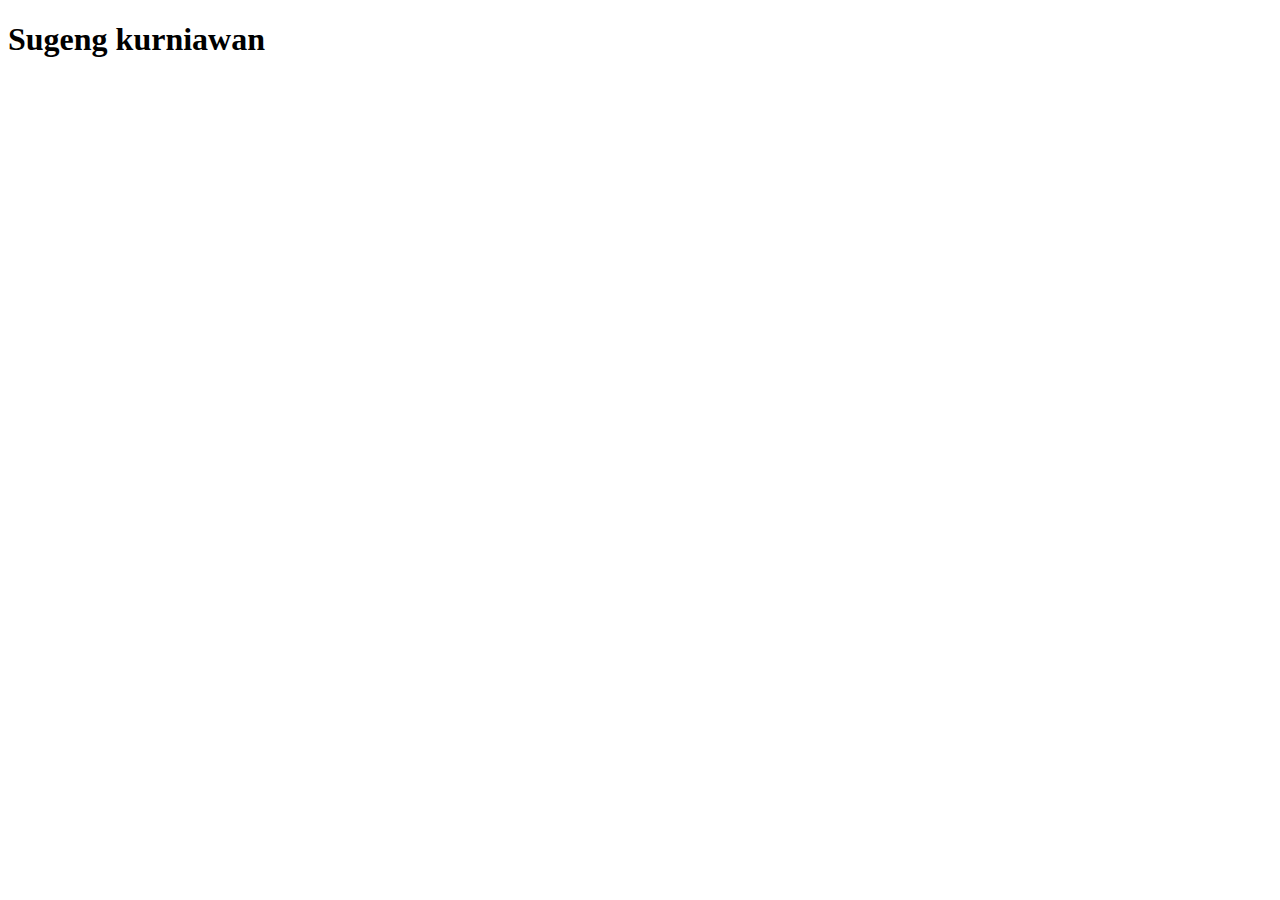
==== index.html @ 638e654e "1" ====
<!doctype html>
<html lang="en">
  <head>
    <!-- Required meta tags -->
    <meta charset="utf-8">
    <meta name="viewport" content="width=device-width, initial-scale=1">

    <!-- Bootstrap CSS -->
    <link href="https://cdn.jsdelivr.net/npm/bootstrap@5.0.2/dist/css/bootstrap.min.css" rel="stylesheet" integrity="sha384-EVSTQN3/azprG1Anm3QDgpJLIm9Nao0Yz1ztcQTwFspd3yD65VohhpuuCOmLASjC" crossorigin="anonymous">

    <title>Hello, world!</title>
  </head>
  <body>
    <h1>Sugeng kurniawan</h1>

    <!-- Optional JavaScript; choose one of the two! -->

    <!-- Option 1: Bootstrap Bundle with Popper -->
    <script src="https://cdn.jsdelivr.net/npm/bootstrap@5.0.2/dist/js/bootstrap.bundle.min.js" integrity="sha384-MrcW6ZMFYlzcLA8Nl+NtUVF0sA7MsXsP1UyJoMp4YLEuNSfAP+JcXn/tWtIaxVXM" crossorigin="anonymous"></script>

    <!-- Option 2: Separate Popper and Bootstrap JS -->
    <!--
    <script src="https://cdn.jsdelivr.net/npm/@popperjs/core@2.9.2/dist/umd/popper.min.js" integrity="sha384-IQsoLXl5PILFhosVNubq5LC7Qb9DXgDA9i+tQ8Zj3iwWAwPtgFTxbJ8NT4GN1R8p" crossorigin="anonymous"></script>
    <script src="https://cdn.jsdelivr.net/npm/bootstrap@5.0.2/dist/js/bootstrap.min.js" integrity="sha384-cVKIPhGWiC2Al4u+LWgxfKTRIcfu0JTxR+EQDz/bgldoEyl4H0zUF0QKbrJ0EcQF" crossorigin="anonymous"></script>
    -->
  </body>
</html>
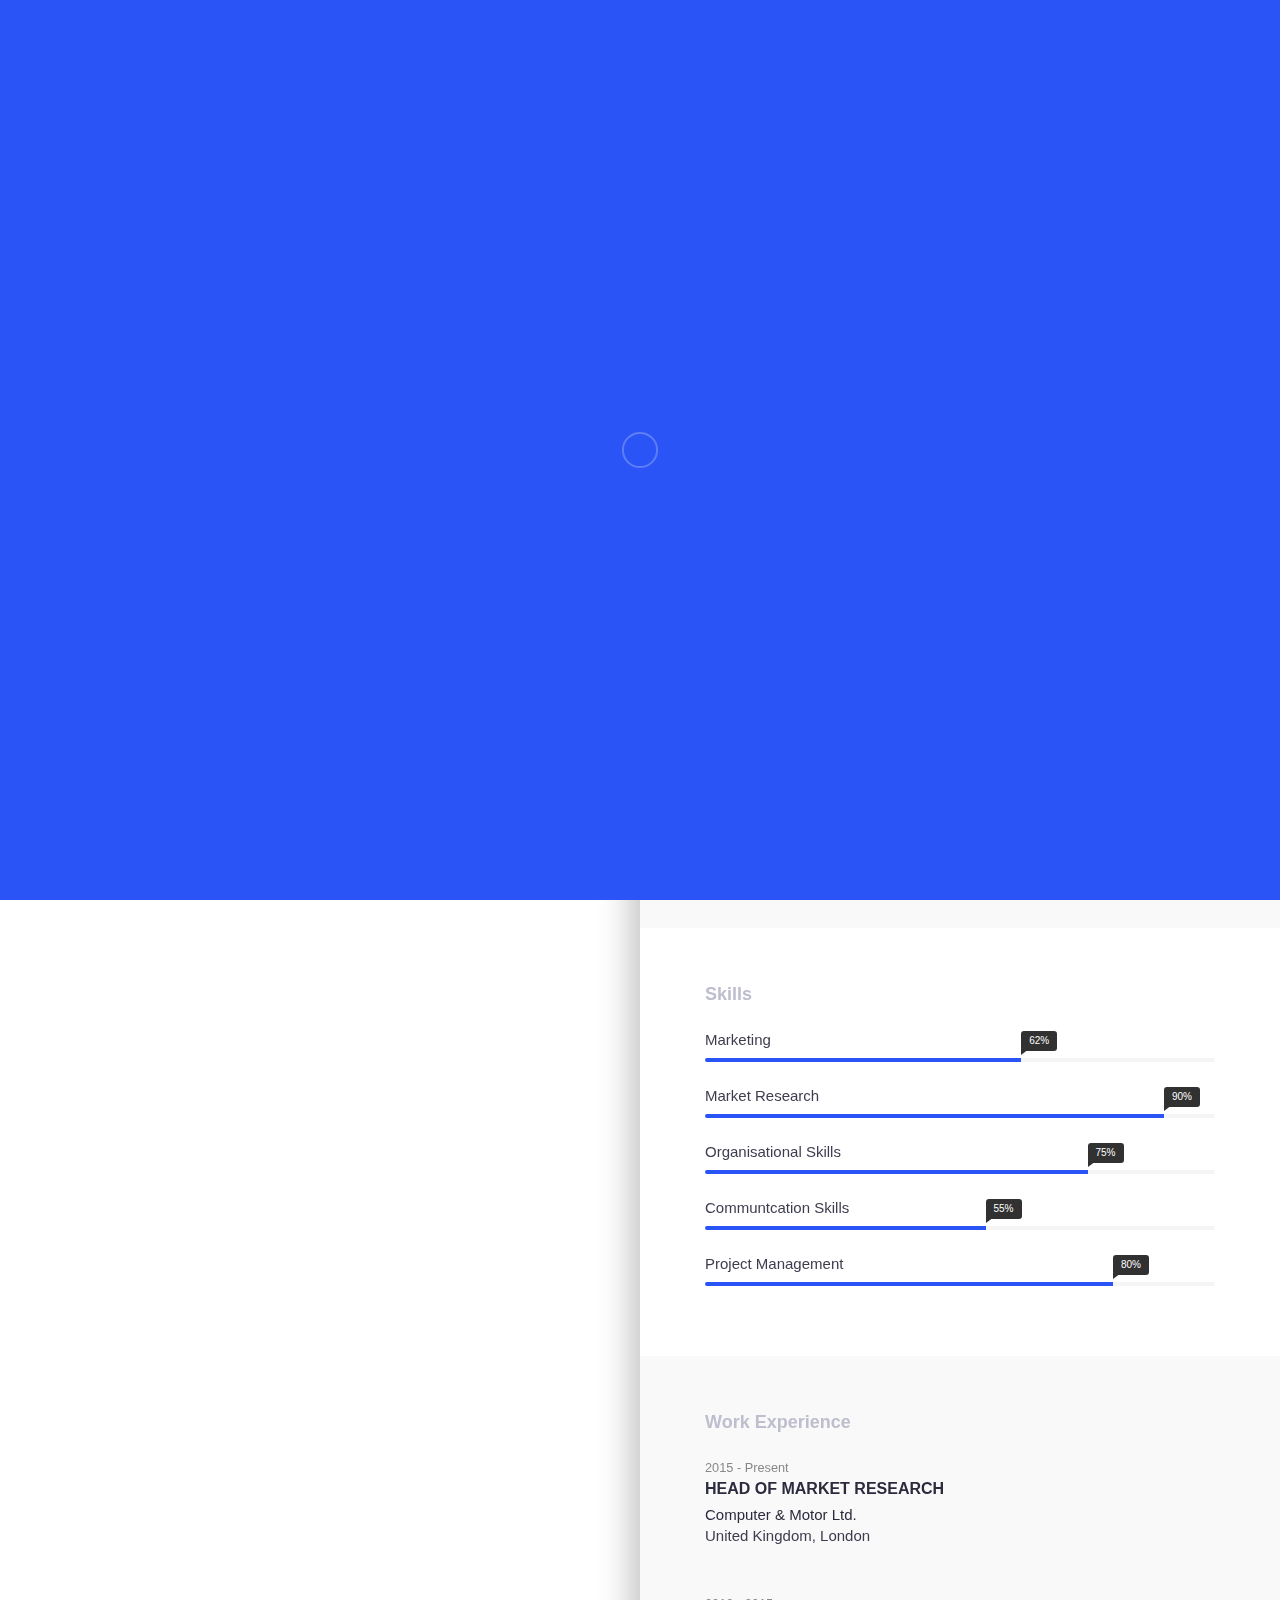
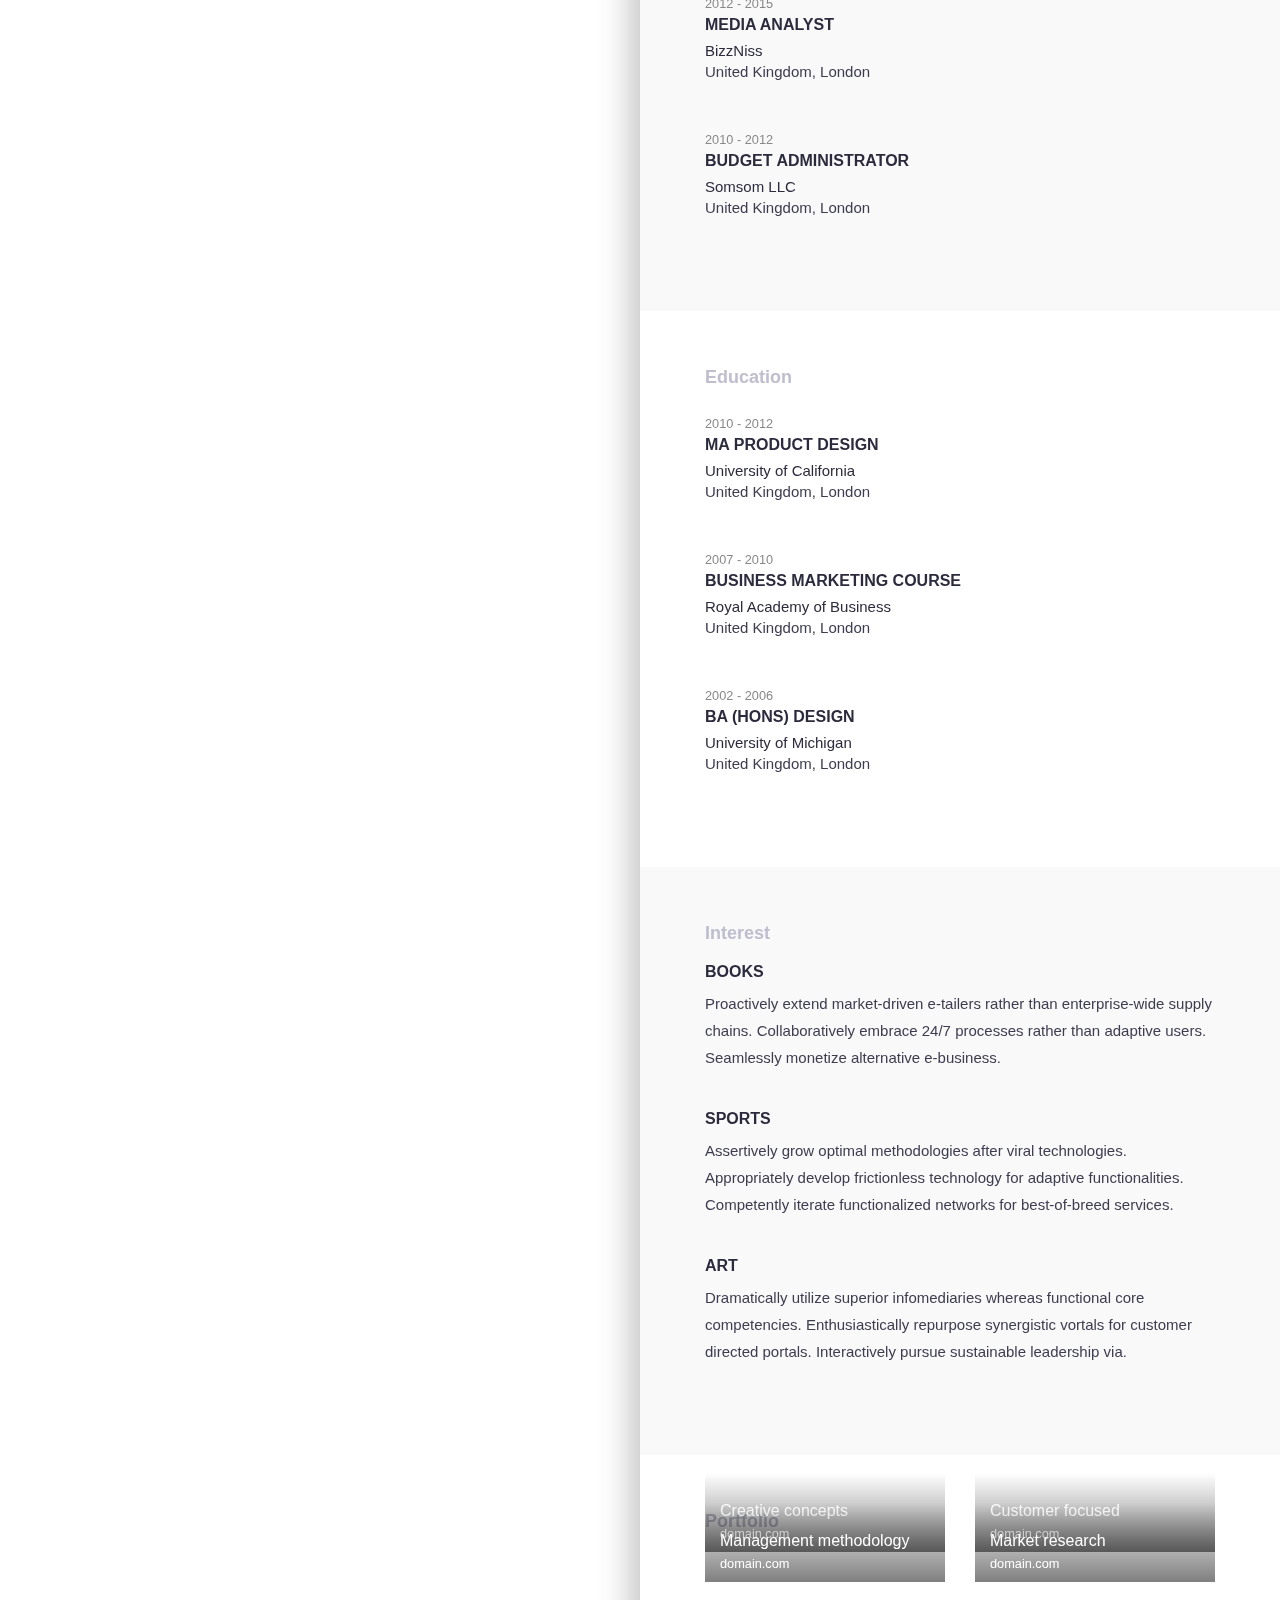
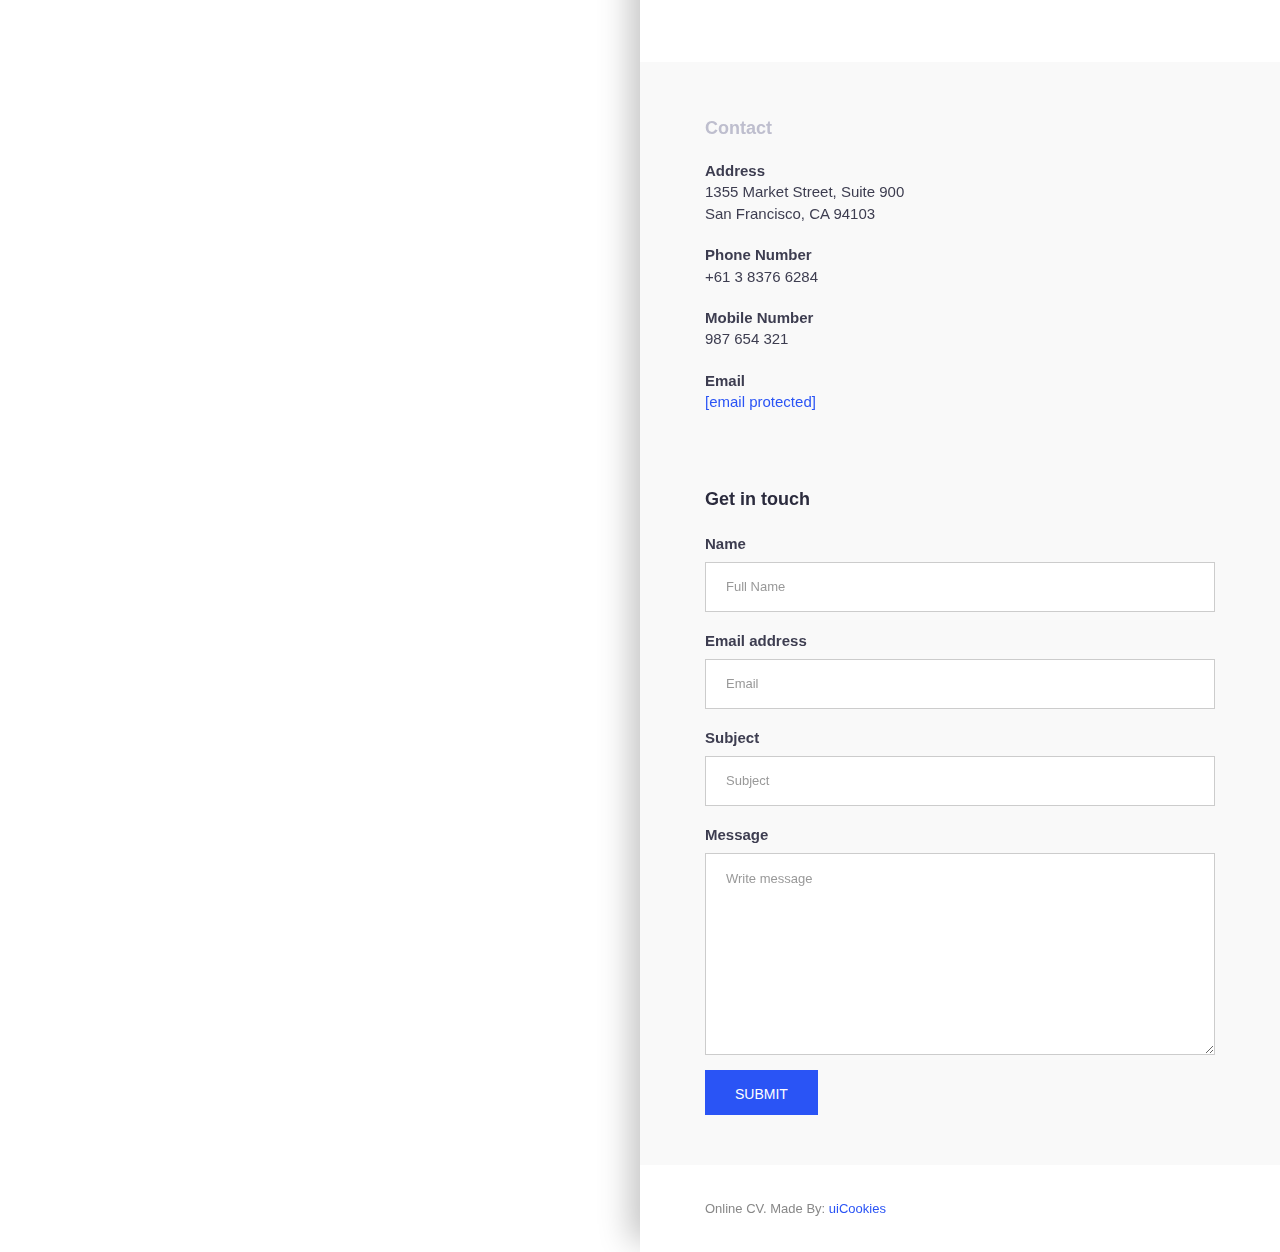
==== commit a083f800: "update template" ====
--- a/index.html
+++ b/index.html
@@ -1,27 +1,508 @@
-<!doctype html>
-<html lang="en">
-  <head>
-    <!-- Required meta tags -->
-    <meta charset="utf-8">
-    <meta name="viewport" content="width=device-width, initial-scale=1">
-
-    <!-- Bootstrap CSS -->
-    <link href="https://cdn.jsdelivr.net/npm/bootstrap@5.0.2/dist/css/bootstrap.min.css" rel="stylesheet" integrity="sha384-EVSTQN3/azprG1Anm3QDgpJLIm9Nao0Yz1ztcQTwFspd3yD65VohhpuuCOmLASjC" crossorigin="anonymous">
-
-    <title>Hello, world!</title>
-  </head>
-  <body>
-    <h1>Sugeng kurniawan</h1>
-
-    <!-- Optional JavaScript; choose one of the two! -->
-
-    <!-- Option 1: Bootstrap Bundle with Popper -->
-    <script src="https://cdn.jsdelivr.net/npm/bootstrap@5.0.2/dist/js/bootstrap.bundle.min.js" integrity="sha384-MrcW6ZMFYlzcLA8Nl+NtUVF0sA7MsXsP1UyJoMp4YLEuNSfAP+JcXn/tWtIaxVXM" crossorigin="anonymous"></script>
-
-    <!-- Option 2: Separate Popper and Bootstrap JS -->
-    <!--
-    <script src="https://cdn.jsdelivr.net/npm/@popperjs/core@2.9.2/dist/umd/popper.min.js" integrity="sha384-IQsoLXl5PILFhosVNubq5LC7Qb9DXgDA9i+tQ8Zj3iwWAwPtgFTxbJ8NT4GN1R8p" crossorigin="anonymous"></script>
-    <script src="https://cdn.jsdelivr.net/npm/bootstrap@5.0.2/dist/js/bootstrap.min.js" integrity="sha384-cVKIPhGWiC2Al4u+LWgxfKTRIcfu0JTxR+EQDz/bgldoEyl4H0zUF0QKbrJ0EcQF" crossorigin="anonymous"></script>
-    -->
-  </body>
+<!DOCTYPE html>
+<html>
+
+<!-- Mirrored from uicookies.com/demo/theme/onlinecv/ by HTTrack Website Copier/3.x [XR&CO'2014], Fri, 05 Aug 2022 07:48:06 GMT -->
+<!-- Added by HTTrack --><meta http-equiv="content-type" content="text/html;charset=UTF-8" /><!-- /Added by HTTrack -->
+<head>
+<meta charset="utf-8">
+<meta http-equiv="X-UA-Compatible" content="IE=edge">
+<meta name="viewport" content="width=device-width, initial-scale=1">
+
+<title>Online CV - Professional HTML CSS Resume Website Template</title>
+
+<link href="favicon.png" rel=icon>
+
+<style id="" media="all">@font-face {
+  font-family: 'Hind';
+  font-style: normal;
+  font-weight: 300;
+  font-display: swap;
+  src: url(https://uicookies.com/fonts.gstatic.com/s/hind/v16/5aU19_a8oxmIfMJaERySiA.ttf) format('truetype');
+}
+@font-face {
+  font-family: 'Hind';
+  font-style: normal;
+  font-weight: 400;
+  font-display: swap;
+  src: url(https://uicookies.com/fonts.gstatic.com/s/hind/v16/5aU69_a8oxmIdGl4AQ.ttf) format('truetype');
+}
+@font-face {
+  font-family: 'Hind';
+  font-style: normal;
+  font-weight: 500;
+  font-display: swap;
+  src: url(https://uicookies.com/fonts.gstatic.com/s/hind/v16/5aU19_a8oxmIfJpbERySiA.ttf) format('truetype');
+}
+@font-face {
+  font-family: 'Hind';
+  font-style: normal;
+  font-weight: 600;
+  font-display: swap;
+  src: url(https://uicookies.com/fonts.gstatic.com/s/hind/v16/5aU19_a8oxmIfLZcERySiA.ttf) format('truetype');
+}
+@font-face {
+  font-family: 'Hind';
+  font-style: normal;
+  font-weight: 700;
+  font-display: swap;
+  src: url(https://uicookies.com/fonts.gstatic.com/s/hind/v16/5aU19_a8oxmIfNJdERySiA.ttf) format('truetype');
+}
+</style>
+
+<link href="css/font-awesome.min.css" rel="stylesheet">
+
+<link href="css/bootstrap.min.css" rel="stylesheet">
+
+<link href="css/style.css" rel="stylesheet">
+
+
+<!--[if lt IE 9]>
+    <script src="https://oss.maxcdn.com/html5shiv/3.7.2/html5shiv.min.js"></script>
+    <script src="https://oss.maxcdn.com/respond/1.4.2/respond.min.js"></script>
+    <![endif]-->
+<meta name="robots" content="noindex, nofollow">
+<script nonce="e497c7bb-1c0c-4a11-91c6-a1e1ee190eb5">(function(w,d){!function(a,e,t,r){a.zarazData=a.zarazData||{};a.zarazData.executed=[];a.zaraz={deferred:[]};a.zaraz.q=[];a.zaraz._f=function(e){return function(){var t=Array.prototype.slice.call(arguments);a.zaraz.q.push({m:e,a:t})}};for(const e of["track","set","ecommerce","debug"])a.zaraz[e]=a.zaraz._f(e);a.zaraz.init=()=>{var t=e.getElementsByTagName(r)[0],z=e.createElement(r),n=e.getElementsByTagName("title")[0];n&&(a.zarazData.t=e.getElementsByTagName("title")[0].text);a.zarazData.x=Math.random();a.zarazData.w=a.screen.width;a.zarazData.h=a.screen.height;a.zarazData.j=a.innerHeight;a.zarazData.e=a.innerWidth;a.zarazData.l=a.location.href;a.zarazData.r=e.referrer;a.zarazData.k=a.screen.colorDepth;a.zarazData.n=e.characterSet;a.zarazData.o=(new Date).getTimezoneOffset();a.zarazData.q=[];for(;a.zaraz.q.length;){const e=a.zaraz.q.shift();a.zarazData.q.push(e)}z.defer=!0;for(const e of[localStorage,sessionStorage])Object.keys(e||{}).filter((a=>a.startsWith("_zaraz_"))).forEach((t=>{try{a.zarazData["z_"+t.slice(7)]=JSON.parse(e.getItem(t))}catch{a.zarazData["z_"+t.slice(7)]=e.getItem(t)}}));z.referrerPolicy="origin";z.src="https://uicookies.com/cdn-cgi/zaraz/s.js?z="+btoa(encodeURIComponent(JSON.stringify(a.zarazData)));t.parentNode.insertBefore(z,t)};["complete","interactive"].includes(e.readyState)?zaraz.init():a.addEventListener("DOMContentLoaded",zaraz.init)}(w,d,0,"script");})(window,document);</script></head>
+<body id="page-top" data-spy="scroll" data-target=".navbar">
+<div id="main-wrapper">
+
+<div id="preloader">
+<div id="status">
+<div class="status-mes"></div>
+</div>
+</div>
+<div class="columns-block">
+<div class="left-col-block blocks">
+<header class="header">
+<div class="content text-center">
+<h1>Hi, I'm Sugeng Kurniawan</h1>
+<p class="lead">Software Engineer</p>
+<ul class="social-icon">
+<li><a href="#"><i class="fa fa-facebook" aria-hidden="true"></i></a></li>
+<li><a href="#"><i class="fa fa-twitter" aria-hidden="true"></i></a></li>
+<li><a href="#"><i class="fa fa-linkedin" aria-hidden="true"></i></a></li>
+<li><a href="#"><i class="fa fa-slack" aria-hidden="true"></i></a></li>
+<li><a href="#"><i class="fa fa-dribbble" aria-hidden="true"></i></a></li>
+</ul>
+</div>
+<div class="profile-img"></div>
+</header>
+
+</div>
+<div class="right-col-block blocks">
+<section class="intro section-wrapper">
+<div class="container-fluid">
+<div class="row">
+<div class="col-md-12">
+<div class="section-title">
+<h2>What I am all about.</h2>
+</div>
+</div>
+<div class="col-md-12">
+<p>
+Credibly embrace visionary internal or "organic" sources and business benefits. Collaboratively
+integrate efficient portals rather than customized customer service. Assertively deliver
+frictionless services via leveraged interfaces. Conveniently evisculate accurate sources and
+process-centric expertise. Energistically fabricate customized imperatives through cooperative
+catalysts for change.
+</p>
+<p>
+Dramatically predominate mission-critical materials and cooperative systems. Holisticly synergize
+optimal results through team building "outside the box" thinking. Seamlessly facilitate frictionless
+relationships via robust imperatives. Monotonectally brand wireless products and excellent action
+items. Monotonectally disintermediate granular alignments via sustainable infomediaries.
+</p>
+</div>
+</div>
+</div>
+</section>
+<section class="expertise-wrapper section-wrapper gray-bg">
+<div class="container-fluid">
+<div class="row">
+<div class="col-md-12">
+<div class="section-title">
+<h2>Expertise</h2>
+</div>
+</div>
+</div>
+
+<div class="row">
+<div class="col-md-6">
+<div class="expertise-item">
+<h3>Professionally drive</h3>
+<p>
+Synergistically strategize customer directed resources rather than principle.
+</p>
+</div>
+</div>
+<div class="col-md-6">
+<div class="expertise-item">
+<h3>Seamlessly leverage </h3>
+<p>
+Quickly repurpose reliable customer service with orthogonal ideas. Competently.
+</p>
+</div>
+</div>
+</div>
+
+<div class="row">
+<div class="col-md-6">
+<div class="expertise-item">
+<h3>Interactively incubate</h3>
+<p>
+Interactively myocardinate high standards in initiatives rather than next-generation.
+</p>
+</div>
+</div>
+<div class="col-md-6">
+<div class="expertise-item">
+<h3>Globally streamline</h3>
+<p>
+Dynamically initiate client-based convergence vis-a-vis performance based. </p>
+</div>
+</div>
+</div>
+
+</div>
+
+</section>
+
+<section class="section-wrapper skills-wrapper">
+<div class="container-fluid">
+<div class="row">
+<div class="col-md-12">
+<div class="section-title">
+<h2>Skills</h2>
+</div>
+</div>
+</div>
+
+<div class="row">
+<div class="col-md-12">
+<div class="progress-wrapper">
+<div class="progress-item">
+<span class="progress-title">Marketing</span>
+<div class="progress">
+<div class="progress-bar" role="progressbar" aria-valuenow="62" aria-valuemin="0" aria-valuemax="100" style="width: 62%"><span class="progress-percent"> 62%</span>
+</div>
+</div>
+
+</div>
+
+<div class="progress-item">
+<span class="progress-title">Market Research</span>
+<div class="progress">
+<div class="progress-bar" role="progressbar" aria-valuenow="90" aria-valuemin="0" aria-valuemax="100" style="width: 90%"><span class="progress-percent"> 90%</span>
+</div>
+</div>
+
+</div>
+
+<div class="progress-item">
+<span class="progress-title">Organisational Skills</span>
+<div class="progress">
+<div class="progress-bar" role="progressbar" aria-valuenow="75" aria-valuemin="0" aria-valuemax="100" style="width: 75%;"><span class="progress-percent"> 75%</span>
+</div>
+</div>
+
+</div>
+
+<div class="progress-item">
+<span class="progress-title">Communtcation Skills</span>
+<div class="progress">
+<div class="progress-bar" role="progressbar" aria-valuenow="55" aria-valuemin="0" aria-valuemax="100" style="width: 55%;"><span class="progress-percent"> 55%</span>
+</div>
+</div>
+ 
+</div>
+
+<div class="progress-item">
+<span class="progress-title">Project Management</span>
+<div class="progress">
+<div class="progress-bar" role="progressbar" aria-valuenow="55" aria-valuemin="0" aria-valuemax="100" style="width: 80%;"><span class="progress-percent"> 80%</span>
+</div>
+</div>
+
+</div>
+
+</div>
+
+</div>
+</div>
+
+</div>
+
+</section>
+
+<section class="section-wrapper section-experience gray-bg">
+<div class="container-fluid">
+<div class="row">
+<div class="col-md-12">
+<div class="section-title"><h2>Work Experience</h2></div>
+</div>
+</div>
+
+<div class="row">
+<div class="col-md-12">
+<div class="content-item">
+<small>2015 - Present</small>
+<h3>Head of market research</h3>
+<h4>Computer & Motor Ltd.</h4>
+<p>United Kingdom, London</p>
+</div>
+
+<div class="content-item">
+<small>2012 - 2015</small>
+<h3>Media Analyst</h3>
+<h4>BizzNiss</h4>
+<p>United Kingdom, London</p>
+</div>
+
+<div class="content-item">
+<small>2010 - 2012</small>
+<h3>Budget Administrator</h3>
+<h4>Somsom LLC</h4>
+<p>United Kingdom, London</p>
+</div>
+
+</div>
+</div>
+
+</div>
+
+</section>
+
+<section class="section-wrapper section-education">
+<div class="container-fluid">
+<div class="row">
+<div class="col-md-12">
+<div class="section-title"><h2>Education</h2></div>
+</div>
+</div>
+
+<div class="row">
+<div class="col-md-12">
+<div class="content-item">
+<small>2010 - 2012</small>
+<h3>MA Product Design</h3>
+<h4>University of California</h4>
+<p>United Kingdom, London</p>
+</div>
+
+<div class="content-item">
+<small>2007 - 2010</small>
+<h3>Business marketing course</h3>
+<h4>Royal Academy of Business</h4>
+<p>United Kingdom, London</p>
+</div>
+
+<div class="content-item">
+<small>2002 - 2006</small>
+<h3>BA (Hons) Design</h3>
+<h4>University of Michigan</h4>
+<p>United Kingdom, London</p>
+</div>
+
+</div>
+</div>
+
+</div>
+
+</section>
+
+<section class="section-wrapper section-interest gray-bg">
+<div class="container-fluid">
+<div class="row">
+<div class="col-md-12">
+<div class="section-title">
+<h2>Interest</h2>
+</div>
+</div>
+</div>
+
+<div class="row">
+<div class="col-md-12">
+<div class="content-item">
+<h3>Books</h3>
+<p>Proactively extend market-driven e-tailers rather than enterprise-wide supply chains.
+Collaboratively embrace 24/7 processes rather than adaptive users. Seamlessly monetize
+alternative e-business.</p>
+</div>
+<div class="content-item">
+<h3>Sports</h3>
+<p>Assertively grow optimal methodologies after viral technologies. Appropriately develop
+frictionless technology for adaptive functionalities. Competently iterate functionalized
+networks for best-of-breed services.</p>
+</div>
+<div class="content-item">
+<h3>Art</h3>
+<p>Dramatically utilize superior infomediaries whereas functional core competencies.
+Enthusiastically repurpose synergistic vortals for customer directed portals. Interactively
+pursue sustainable leadership via.</p>
+</div>
+</div>
+</div>
+
+</div>
+</section>
+
+<section class="section-wrapper portfolio-section">
+<div class="container-fluid">
+<div class="row">
+<div class="col-md-12">
+<div class="section-title">
+<h2>Portfolio</h2>
+</div>
+</div>
+</div>
+<div class="row">
+<div class="col-md-6">
+<a class="portfolio-item" href="#">
+<div class="portfolio-thumb">
+<img src="https://uicookies.com/demo/theme/onlinecv/img/portfolio-1.jpg" alt="">
+</div>
+<div class="portfolio-info">
+<h3>Creative concepts</h3>
+<small>domain.com</small>
+</div>
+
+</a>
+
+</div>
+<div class="col-md-6">
+<a class="portfolio-item" href="#">
+<div class="portfolio-thumb">
+<img src="https://uicookies.com/demo/theme/onlinecv/img/portfolio-2.jpg" alt="">
+</div>
+<div class="portfolio-info">
+<h3>Customer focused</h3>
+<small>domain.com</small>
+</div>
+
+</a>
+
+</div>
+<div class="col-md-6">
+<a class="portfolio-item" href="#">
+<div class="portfolio-thumb">
+<img src="https://uicookies.com/demo/theme/onlinecv/img/portfolio-3.jpg" alt="">
+</div>
+<div class="portfolio-info">
+<h3>Management methodology</h3>
+<small>domain.com</small>
+</div>
+
+</a>
+
+</div>
+<div class="col-md-6">
+<a class="portfolio-item" href="#">
+<div class="portfolio-thumb">
+<img src="https://uicookies.com/demo/theme/onlinecv/img/portfolio-4.jpg" alt="">
+</div>
+<div class="portfolio-info">
+<h3>Market research</h3>
+<small>domain.com</small>
+</div>
+
+</a>
+
+</div>
+</div>
+
+</div>
+</section>
+
+<section class="section-contact section-wrapper gray-bg">
+<div class="container-fluid">
+<div class="row">
+<div class="col-md-12">
+<div class="section-title">
+<h2>Contact</h2>
+</div>
+</div>
+</div>
+
+<div class="row">
+<div class="col-md-12">
+ <address>
+<strong>Address</strong><br>
+1355 Market Street, Suite 900<br>
+San Francisco, CA 94103
+</address>
+<address>
+<strong>Phone Number</strong><br>
++61 3 8376 6284
+</address>
+<address>
+<strong>Mobile Number</strong><br>
+987 654 321
+</address>
+<address>
+<strong>Email</strong><br>
+<a href="https://uicookies.com/cdn-cgi/l/email-protection#9ebd"><span class="__cf_email__" data-cfemail="0b68646d6d6e6e4b6a666e67626e25666e">[email&#160;protected]</span></a>
+</address>
+</div>
+</div>
+
+<div class="row">
+<div class="col-md-12">
+<div class="feedback-form">
+<h2>Get in touch</h2>
+<form id="contactForm" action="https://uicookies.com/demo/theme/onlinecv/sendemail.php" method="POST">
+<div class="form-group">
+<label for="InputName">Name</label>
+<input type="text" name="name" required="" class="form-control" id="InputName" placeholder="Full Name">
+</div>
+<div class="form-group">
+<label for="InputEmail">Email address</label>
+<input type="email" name="email" required="" class="form-control" id="InputEmail" placeholder="Email">
+</div>
+<div class="form-group">
+<label for="InputSubject">Subject</label>
+<input type="text" name="subject" class="form-control" id="InputSubject" placeholder="Subject">
+</div>
+<div class="form-group">
+<label for="message-text" class="control-label">Message</label>
+<textarea class="form-control" rows="4" required="" name="message" id="message-text" placeholder="Write message"></textarea>
+</div>
+<button type="submit" class="btn btn-primary">Submit</button>
+</form>
+</div>
+
+</div>
+</div>
+</div>
+
+</section>
+
+<footer class="footer">
+<div class="copyright-section">
+<div class="container-fluid">
+<div class="row">
+<div class="col-md-12">
+<div class="copytext">Online CV. Made By: <a href="https://uicookies.com/">uiCookies</a></div>
+</div>
+</div>
+
+</div>
+
+</div>
+
+</footer>
+
+</div>
+
+</div>
+
+</div>
+
+
+<script data-cfasync="false" src="https://uicookies.com/cdn-cgi/scripts/5c5dd728/cloudflare-static/email-decode.min.js"></script><script src="https://uicookies.com/demo/theme/onlinecv/js/jquery-2.1.4.min.js"></script>
+
+<script src="https://uicookies.com/demo/theme/onlinecv/js/bootstrap.min.js"></script>
+<script src="https://uicookies.com/demo/theme/onlinecv/js/scripts.js"></script>
+<script defer src="https://static.cloudflareinsights.com/beacon.min.js/v652eace1692a40cfa3763df669d7439c1639079717194" integrity="sha512-Gi7xpJR8tSkrpF7aordPZQlW2DLtzUlZcumS8dMQjwDHEnw9I7ZLyiOj/6tZStRBGtGgN6ceN6cMH8z7etPGlw==" data-cf-beacon='{"rayId":"735dedb1aafe87b7","token":"1aea4905526a46c1a4fc9bc1d0e89a42","version":"2022.6.0","si":100}' crossorigin="anonymous"></script>
+</body>
+
+<!-- Mirrored from uicookies.com/demo/theme/onlinecv/ by HTTrack Website Copier/3.x [XR&CO'2014], Fri, 05 Aug 2022 07:48:07 GMT -->
 </html>--- a/css/style.css
+++ b/css/style.css
@@ -0,0 +1,474 @@
+body {
+    font-family: hind, sans-serif;
+    font-size: 15px;
+    line-height: 1.8em;
+    color: #3d3d50;
+    font-weight: 300;
+    background: #fff
+}
+
+h1,
+h2,
+h3,
+h4,
+h5,
+h6 {
+    margin: 0 0 15px;
+    color: #2b2b3d
+}
+
+h1 {
+    font-size: 26px;
+    line-height: 1.8em;
+    font-weight: 700
+}
+
+h2 {
+    font-size: 18px;
+    line-height: 1.8em;
+    font-weight: 700
+}
+
+h3 {
+    font-size: 16px;
+    line-height: 1.8em;
+    font-weight: 500
+}
+
+h4 {
+    font-size: 15px;
+    line-height: 1.8em;
+    font-weight: 500
+}
+
+h5 {
+    font-size: 15px;
+    line-height: 1.5em;
+    font-weight: 500
+}
+
+h6 {
+    font-size: 15px;
+    line-height: 1.5em
+}
+
+a {
+    color: #2a54f5;
+    text-decoration: none;
+    -webkit-transition: all .3s ease 0s;
+    -moz-transition: all .3s ease 0s;
+    -o-transition: all .3s ease 0s;
+    transition: all .3s ease 0s
+}
+
+a,
+a:active,
+a:focus,
+a:active {
+    text-decoration: none;
+    outline: none
+}
+
+a:hover,
+a:focus {
+    text-decoration: none;
+    color: #2a54f5
+}
+
+p {
+    margin-bottom: 20px
+}
+
+ul {
+    margin: 0;
+    padding: 0;
+    list-style: none
+}
+
+.btn {
+    padding: 14px 30px 11px;
+    margin-bottom: 0;
+    font-size: 14px;
+    font-weight: 500;
+    border-radius: 0;
+    border: 0;
+    text-transform: uppercase
+}
+
+.btn-lg {
+    font-weight: 700;
+    font-size: 24px;
+    padding: 15px 30px
+}
+
+.btn-primary {
+    background-color: #2a54f5
+}
+
+.btn-primary:hover,
+.btn-primary:focus,
+.btn-primary:active:focus {
+    background: #1e3eb5
+}
+
+.btn-default {
+    color: #2a54f5;
+    background-color: transparent;
+    border: 2px solid #2a54f5
+}
+
+.btn-default:hover,
+.btn-default:focus,
+.btn-default:active:focus {
+    background: #2a54f5;
+    color: #fff;
+    border-color: #2a54f5
+}
+
+button:focus,
+.btn:focus,
+.btn:active:focus {
+    outline: none
+}
+
+.columns-block {
+    flex-wrap: wrap;
+    display: -webkit-box;
+    display: -moz-box;
+    display: -ms-flexbox;
+    display: -webkit-flex;
+    display: flex;
+    -webkit-flex-flow: row wrap;
+    justify-content: space-around
+}
+
+.blocks {
+    box-sizing: border-box
+}
+
+.left-col-block {
+    width: 50%;
+    text-align: center;
+    overflow: hidden;
+    position: fixed;
+    left: 0
+}
+
+.right-col-block {
+    width: 50%;
+    position: absolute;
+    right: 0;
+    box-shadow: -10px -10px 30px rgba(0, 0, 0, .23)
+}
+
+@media(max-width:600px) {
+    .left-col-block {
+        width: 100%;
+        position: relative
+    }
+
+    .right-col-block {
+        width: 100%;
+        position: relative;
+        box-shadow: none
+    }
+}
+
+.gray-bg {
+    background-color: #f9f9f9
+}
+
+#main-wrapper {
+    background: #fff;
+    overflow: hidden
+}
+
+.section-wrapper {
+    padding: 50px
+}
+
+@media(max-width:480px) {
+    .section-wrapper {
+        padding: 30px 20px
+    }
+}
+
+.section-title {
+    margin-bottom: 15px
+}
+
+.section-title h2 {
+    margin-bottom: 5px;
+    color: #bebece
+}
+
+.header {
+    padding: 0;
+    margin: 0;
+    height: 100vh;
+    vertical-align: middle;
+    position: relative
+}
+
+.header .profile-img {
+    position: absolute;
+    top: 0;
+    left: 0;
+    z-index: -1;
+    width: 100%;
+    height: 100%;
+    background-image: url(../img/sugengk.jpeg);
+    background-size: cover;
+    background-position: center top
+}
+
+.header .profile-img:before {
+    content: "";
+    position: absolute;
+    left: 0;
+    top: 0;
+    right: 0;
+    bottom: 0;
+    background: linear-gradient(-30deg, rgba(42, 84, 245, 0.5) 0%, rgba(42, 84, 245, 0.5) 40%, transparent 60%, transparent 100%)
+}
+
+.header .content {
+    position: absolute;
+    bottom: 0;
+    left: 0;
+    right: 0;
+    width: 100%;
+    margin: 0 auto;
+    padding: 10%
+}
+
+.header .content h1 {
+    font-size: 36px;
+    color: #fff;
+    line-height: 1;
+    margin: 0
+}
+
+.header .content p {
+    font-size: 18px;
+    color: #fff
+}
+
+.header .btn {
+    margin-top: 40px
+}
+
+.header .content .social-icon {
+    margin: 0;
+    padding: 0;
+    display: block
+}
+
+.header .content .social-icon li {
+    display: inline-block;
+    margin: 0 2px
+}
+
+.header .content .social-icon li a {
+    display: block;
+    font-size: 12px;
+    color: #fff;
+    width: 34px;
+    height: 34px;
+    line-height: 33px;
+    text-align: center;
+    border-radius: 100%;
+    border: 2px solid rgba(255, 255, 255, .2)
+}
+
+.header .content .social-icon li a:hover {
+    border-color: #fff
+}
+
+@media(max-width:600px) {
+    .header .profile-img {
+        z-index: 1
+    }
+
+    .header .content {
+        z-index: 2
+    }
+}
+
+.intro {}
+
+.expertise-item {
+    margin-bottom: 20px
+}
+
+.expertise-item h3 {
+    margin-bottom: 5px;
+    font-weight: 700
+}
+
+.progress-item {
+    position: relative
+}
+
+.progress-item .progress-title {
+    font-size: 15px;
+    font-weight: 400;
+    display: inline-block;
+    margin-bottom: 5px
+}
+
+.progress-item .progress {
+    height: 4px;
+    box-shadow: none;
+    border-radius: 5px
+}
+
+.progress-item .progress-bar {
+    background-color: #2a54f5;
+    box-shadow: none;
+    text-align: right
+}
+
+.progress-item .progress-percent {
+    font-size: 10px;
+    background-color: #313131;
+    position: absolute;
+    top: 5px;
+    padding: 0 8px;
+    border-radius: 3px
+}
+
+.progress-item .progress-percent::before {
+    content: "";
+    position: absolute;
+    left: 0;
+    bottom: -4px;
+    border-top: 6px solid #313131;
+    border-right: 8px solid transparent
+}
+
+.portfolio-item {
+    position: relative;
+    display: block;
+    margin-bottom: 30px
+}
+
+.portfolio-item .portfolio-thumb img {
+    height: auto;
+    display: block;
+    max-width: 100%
+}
+
+.portfolio-item .portfolio-info {
+    position: absolute;
+    bottom: 0;
+    padding: 30px 15px 5px;
+    width: 100%;
+    background: -webkit-linear-gradient(top, transparent 0%, rgba(0, 0, 0, 0.5) 100%)
+}
+
+.portfolio-item .portfolio-info h3 {
+    margin: 0;
+    line-height: 1;
+    color: #fff
+}
+
+.portfolio-item .portfolio-info small {
+    color: #fff
+}
+
+.portfolio-item:hover .portfolio-info {
+    background: -webkit-linear-gradient(top, transparent 0%, rgba(42, 84, 245, 0.5) 100%)
+}
+
+.content-item {
+    margin-bottom: 40px
+}
+
+.content-item h3 {
+    margin: 0 0 10px;
+    line-height: 1;
+    font-weight: 700;
+    text-transform: uppercase
+}
+
+.content-item h4 {
+    margin: 0;
+    line-height: 1
+}
+
+.content-item small {
+    color: #888
+}
+
+.feedback-form {
+    margin-top: 50px
+}
+
+.form-control {
+    height: 50px;
+    padding: 0 20px;
+    font-size: 13px;
+    line-height: 50px;
+    color: #969595;
+    border: 1px solid #ccc;
+    border-radius: 0;
+    box-shadow: none;
+    box-sizing: border-box
+}
+
+.form-control:focus,
+.form-control:active {
+    box-shadow: none
+}
+
+.footer {
+    padding: 30px 50px
+}
+
+.footer .copyright-section {
+    font-size: 13px;
+    color: #888
+}
+
+.footer .copyright-section .copytext {
+    font-weight: 400;
+    display: block
+}
+
+@media(max-width:480px) {
+    .footer {
+        padding: 10px 20px
+    }
+}
+
+#preloader {
+    background: #2a54f5;
+    bottom: 0;
+    left: 0;
+    position: fixed;
+    right: 0;
+    top: 0;
+    z-index: 9999
+}
+
+#status,
+.status-mes {
+    background-image: url(../img/puff.svg);
+    background-position: center;
+    background-repeat: no-repeat;
+    height: 200px;
+    left: 50%;
+    margin: -100px 0 0 -100px;
+    position: absolute;
+    top: 50%;
+    width: 200px
+}
+
+.status-mes {
+    background: 0 0;
+    left: 0;
+    margin: 0;
+    text-align: center;
+    top: 65%
+}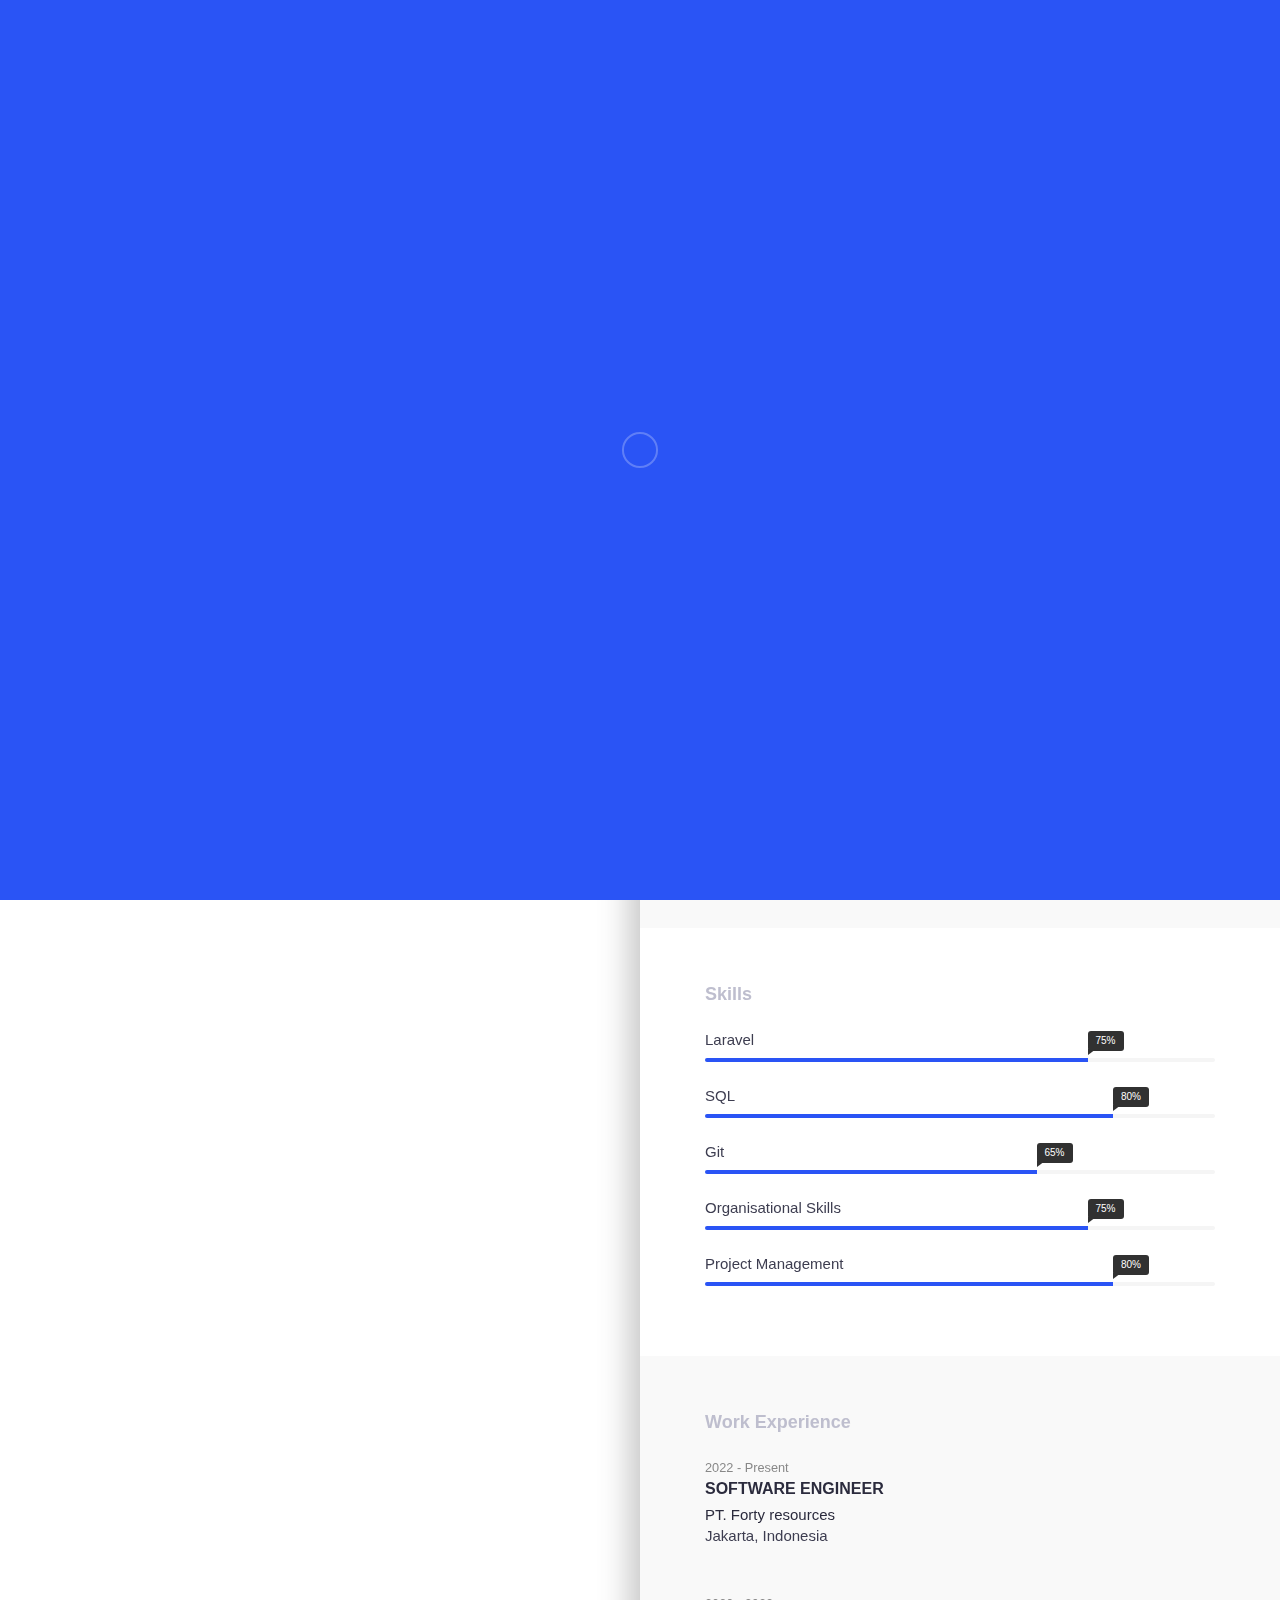
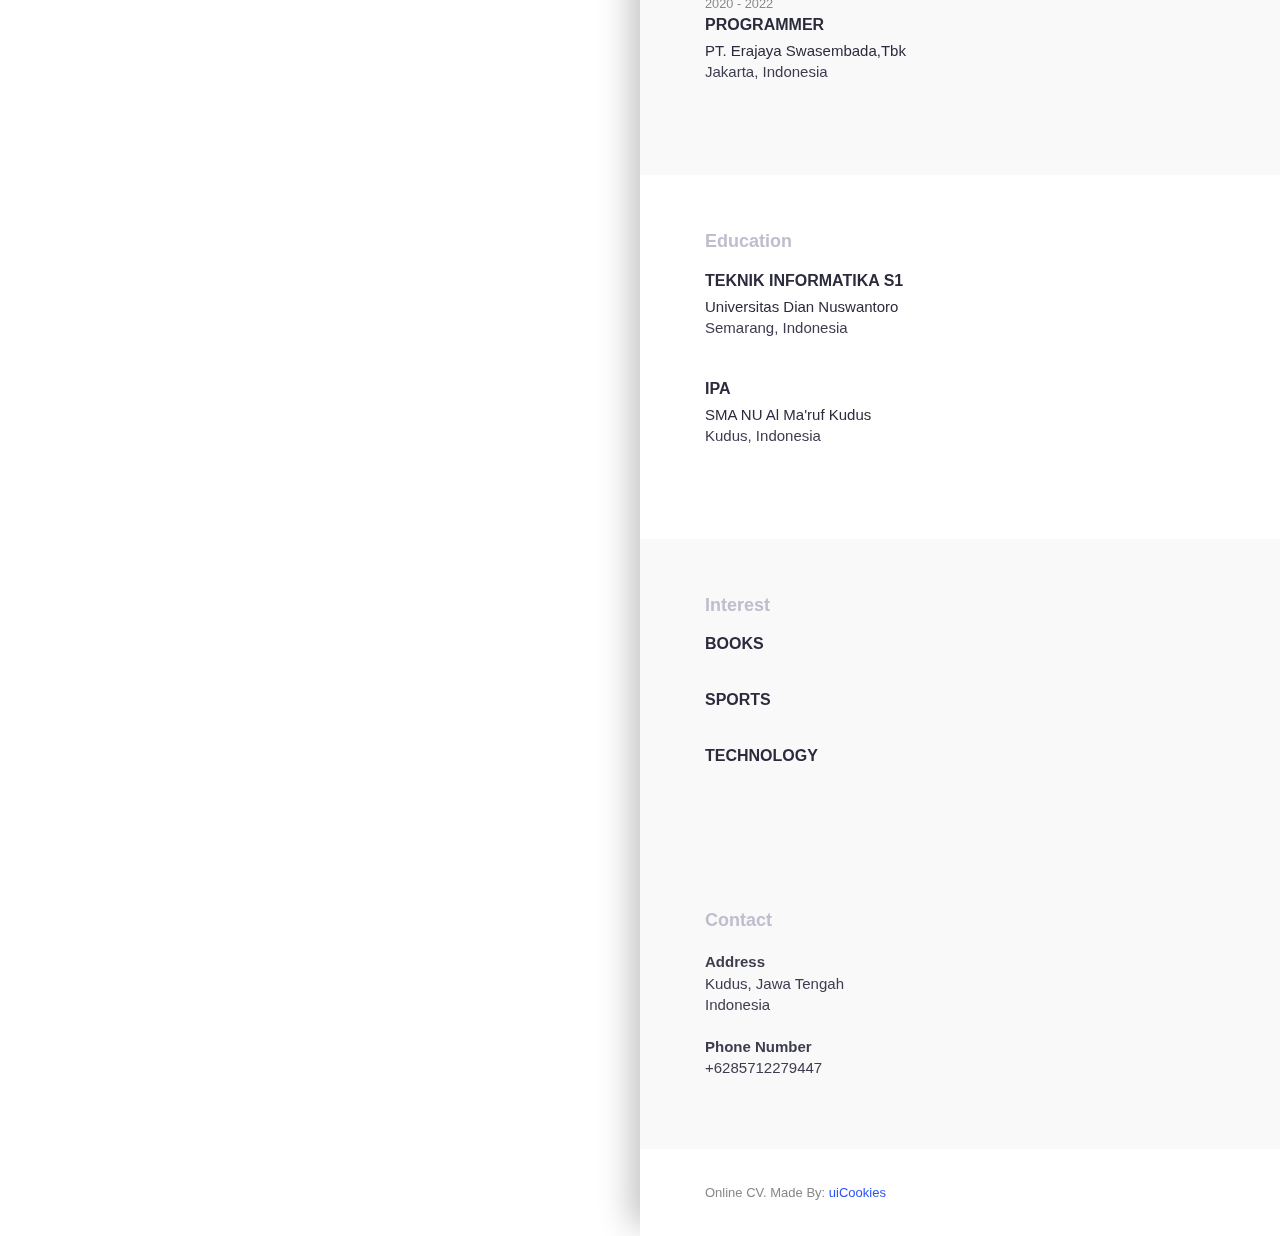
==== commit a253926b: "update info" ====
--- a/index.html
+++ b/index.html
@@ -2,507 +2,562 @@
 <html>
 
 <!-- Mirrored from uicookies.com/demo/theme/onlinecv/ by HTTrack Website Copier/3.x [XR&CO'2014], Fri, 05 Aug 2022 07:48:06 GMT -->
-<!-- Added by HTTrack --><meta http-equiv="content-type" content="text/html;charset=UTF-8" /><!-- /Added by HTTrack -->
+<!-- Added by HTTrack -->
+<meta http-equiv="content-type" content="text/html;charset=UTF-8" /><!-- /Added by HTTrack -->
+
 <head>
-<meta charset="utf-8">
-<meta http-equiv="X-UA-Compatible" content="IE=edge">
-<meta name="viewport" content="width=device-width, initial-scale=1">
-
-<title>Online CV - Professional HTML CSS Resume Website Template</title>
-
-<link href="favicon.png" rel=icon>
-
-<style id="" media="all">@font-face {
-  font-family: 'Hind';
-  font-style: normal;
-  font-weight: 300;
-  font-display: swap;
-  src: url(https://uicookies.com/fonts.gstatic.com/s/hind/v16/5aU19_a8oxmIfMJaERySiA.ttf) format('truetype');
-}
-@font-face {
-  font-family: 'Hind';
-  font-style: normal;
-  font-weight: 400;
-  font-display: swap;
-  src: url(https://uicookies.com/fonts.gstatic.com/s/hind/v16/5aU69_a8oxmIdGl4AQ.ttf) format('truetype');
-}
-@font-face {
-  font-family: 'Hind';
-  font-style: normal;
-  font-weight: 500;
-  font-display: swap;
-  src: url(https://uicookies.com/fonts.gstatic.com/s/hind/v16/5aU19_a8oxmIfJpbERySiA.ttf) format('truetype');
-}
-@font-face {
-  font-family: 'Hind';
-  font-style: normal;
-  font-weight: 600;
-  font-display: swap;
-  src: url(https://uicookies.com/fonts.gstatic.com/s/hind/v16/5aU19_a8oxmIfLZcERySiA.ttf) format('truetype');
-}
-@font-face {
-  font-family: 'Hind';
-  font-style: normal;
-  font-weight: 700;
-  font-display: swap;
-  src: url(https://uicookies.com/fonts.gstatic.com/s/hind/v16/5aU19_a8oxmIfNJdERySiA.ttf) format('truetype');
-}
-</style>
-
-<link href="css/font-awesome.min.css" rel="stylesheet">
-
-<link href="css/bootstrap.min.css" rel="stylesheet">
-
-<link href="css/style.css" rel="stylesheet">
-
-
-<!--[if lt IE 9]>
+    <meta charset="utf-8">
+    <meta http-equiv="X-UA-Compatible" content="IE=edge">
+    <meta name="viewport" content="width=device-width, initial-scale=1">
+
+    <title>Online CV - Sugeng Kurniawan</title>
+
+    <link href="favicon.png" rel=icon>
+
+    <style id="" media="all">
+        @font-face {
+            font-family: 'Hind';
+            font-style: normal;
+            font-weight: 300;
+            font-display: swap;
+            src: url(https://uicookies.com/fonts.gstatic.com/s/hind/v16/5aU19_a8oxmIfMJaERySiA.ttf) format('truetype');
+        }
+
+        @font-face {
+            font-family: 'Hind';
+            font-style: normal;
+            font-weight: 400;
+            font-display: swap;
+            src: url(https://uicookies.com/fonts.gstatic.com/s/hind/v16/5aU69_a8oxmIdGl4AQ.ttf) format('truetype');
+        }
+
+        @font-face {
+            font-family: 'Hind';
+            font-style: normal;
+            font-weight: 500;
+            font-display: swap;
+            src: url(https://uicookies.com/fonts.gstatic.com/s/hind/v16/5aU19_a8oxmIfJpbERySiA.ttf) format('truetype');
+        }
+
+        @font-face {
+            font-family: 'Hind';
+            font-style: normal;
+            font-weight: 600;
+            font-display: swap;
+            src: url(https://uicookies.com/fonts.gstatic.com/s/hind/v16/5aU19_a8oxmIfLZcERySiA.ttf) format('truetype');
+        }
+
+        @font-face {
+            font-family: 'Hind';
+            font-style: normal;
+            font-weight: 700;
+            font-display: swap;
+            src: url(https://uicookies.com/fonts.gstatic.com/s/hind/v16/5aU19_a8oxmIfNJdERySiA.ttf) format('truetype');
+        }
+    </style>
+
+    <link href="css/font-awesome.min.css" rel="stylesheet">
+
+    <link href="css/bootstrap.min.css" rel="stylesheet">
+
+    <link href="css/style.css" rel="stylesheet">
+
+
+    <!--[if lt IE 9]>
     <script src="https://oss.maxcdn.com/html5shiv/3.7.2/html5shiv.min.js"></script>
     <script src="https://oss.maxcdn.com/respond/1.4.2/respond.min.js"></script>
     <![endif]-->
-<meta name="robots" content="noindex, nofollow">
-<script nonce="e497c7bb-1c0c-4a11-91c6-a1e1ee190eb5">(function(w,d){!function(a,e,t,r){a.zarazData=a.zarazData||{};a.zarazData.executed=[];a.zaraz={deferred:[]};a.zaraz.q=[];a.zaraz._f=function(e){return function(){var t=Array.prototype.slice.call(arguments);a.zaraz.q.push({m:e,a:t})}};for(const e of["track","set","ecommerce","debug"])a.zaraz[e]=a.zaraz._f(e);a.zaraz.init=()=>{var t=e.getElementsByTagName(r)[0],z=e.createElement(r),n=e.getElementsByTagName("title")[0];n&&(a.zarazData.t=e.getElementsByTagName("title")[0].text);a.zarazData.x=Math.random();a.zarazData.w=a.screen.width;a.zarazData.h=a.screen.height;a.zarazData.j=a.innerHeight;a.zarazData.e=a.innerWidth;a.zarazData.l=a.location.href;a.zarazData.r=e.referrer;a.zarazData.k=a.screen.colorDepth;a.zarazData.n=e.characterSet;a.zarazData.o=(new Date).getTimezoneOffset();a.zarazData.q=[];for(;a.zaraz.q.length;){const e=a.zaraz.q.shift();a.zarazData.q.push(e)}z.defer=!0;for(const e of[localStorage,sessionStorage])Object.keys(e||{}).filter((a=>a.startsWith("_zaraz_"))).forEach((t=>{try{a.zarazData["z_"+t.slice(7)]=JSON.parse(e.getItem(t))}catch{a.zarazData["z_"+t.slice(7)]=e.getItem(t)}}));z.referrerPolicy="origin";z.src="https://uicookies.com/cdn-cgi/zaraz/s.js?z="+btoa(encodeURIComponent(JSON.stringify(a.zarazData)));t.parentNode.insertBefore(z,t)};["complete","interactive"].includes(e.readyState)?zaraz.init():a.addEventListener("DOMContentLoaded",zaraz.init)}(w,d,0,"script");})(window,document);</script></head>
+    <meta name="robots" content="noindex, nofollow">
+    <script nonce="e497c7bb-1c0c-4a11-91c6-a1e1ee190eb5">
+        (function (w, d) {
+            ! function (a, e, t, r) {
+                a.zarazData = a.zarazData || {};
+                a.zarazData.executed = [];
+                a.zaraz = {
+                    deferred: []
+                };
+                a.zaraz.q = [];
+                a.zaraz._f = function (e) {
+                    return function () {
+                        var t = Array.prototype.slice.call(arguments);
+                        a.zaraz.q.push({
+                            m: e,
+                            a: t
+                        })
+                    }
+                };
+                for (const e of ["track", "set", "ecommerce", "debug"]) a.zaraz[e] = a.zaraz._f(e);
+                a.zaraz.init = () => {
+                    var t = e.getElementsByTagName(r)[0],
+                        z = e.createElement(r),
+                        n = e.getElementsByTagName("title")[0];
+                    n && (a.zarazData.t = e.getElementsByTagName("title")[0].text);
+                    a.zarazData.x = Math.random();
+                    a.zarazData.w = a.screen.width;
+                    a.zarazData.h = a.screen.height;
+                    a.zarazData.j = a.innerHeight;
+                    a.zarazData.e = a.innerWidth;
+                    a.zarazData.l = a.location.href;
+                    a.zarazData.r = e.referrer;
+                    a.zarazData.k = a.screen.colorDepth;
+                    a.zarazData.n = e.characterSet;
+                    a.zarazData.o = (new Date).getTimezoneOffset();
+                    a.zarazData.q = [];
+                    for (; a.zaraz.q.length;) {
+                        const e = a.zaraz.q.shift();
+                        a.zarazData.q.push(e)
+                    }
+                    z.defer = !0;
+                    for (const e of [localStorage, sessionStorage]) Object.keys(e || {}).filter((a => a
+                        .startsWith("_zaraz_"))).forEach((t => {
+                        try {
+                            a.zarazData["z_" + t.slice(7)] = JSON.parse(e.getItem(t))
+                        } catch {
+                            a.zarazData["z_" + t.slice(7)] = e.getItem(t)
+                        }
+                    }));
+                    z.referrerPolicy = "origin";
+                    z.src = "https://uicookies.com/cdn-cgi/zaraz/s.js?z=" + btoa(encodeURIComponent(JSON
+                        .stringify(a.zarazData)));
+                    t.parentNode.insertBefore(z, t)
+                };
+                ["complete", "interactive"].includes(e.readyState) ? zaraz.init() : a.addEventListener(
+                    "DOMContentLoaded", zaraz.init)
+            }(w, d, 0, "script");
+        })(window, document);
+    </script>
+</head>
+
 <body id="page-top" data-spy="scroll" data-target=".navbar">
-<div id="main-wrapper">
-
-<div id="preloader">
-<div id="status">
-<div class="status-mes"></div>
-</div>
-</div>
-<div class="columns-block">
-<div class="left-col-block blocks">
-<header class="header">
-<div class="content text-center">
-<h1>Hi, I'm Sugeng Kurniawan</h1>
-<p class="lead">Software Engineer</p>
-<ul class="social-icon">
-<li><a href="#"><i class="fa fa-facebook" aria-hidden="true"></i></a></li>
-<li><a href="#"><i class="fa fa-twitter" aria-hidden="true"></i></a></li>
-<li><a href="#"><i class="fa fa-linkedin" aria-hidden="true"></i></a></li>
-<li><a href="#"><i class="fa fa-slack" aria-hidden="true"></i></a></li>
-<li><a href="#"><i class="fa fa-dribbble" aria-hidden="true"></i></a></li>
-</ul>
-</div>
-<div class="profile-img"></div>
-</header>
-
-</div>
-<div class="right-col-block blocks">
-<section class="intro section-wrapper">
-<div class="container-fluid">
-<div class="row">
-<div class="col-md-12">
-<div class="section-title">
-<h2>What I am all about.</h2>
-</div>
-</div>
-<div class="col-md-12">
-<p>
-Credibly embrace visionary internal or "organic" sources and business benefits. Collaboratively
-integrate efficient portals rather than customized customer service. Assertively deliver
-frictionless services via leveraged interfaces. Conveniently evisculate accurate sources and
-process-centric expertise. Energistically fabricate customized imperatives through cooperative
-catalysts for change.
-</p>
-<p>
-Dramatically predominate mission-critical materials and cooperative systems. Holisticly synergize
-optimal results through team building "outside the box" thinking. Seamlessly facilitate frictionless
-relationships via robust imperatives. Monotonectally brand wireless products and excellent action
-items. Monotonectally disintermediate granular alignments via sustainable infomediaries.
-</p>
-</div>
-</div>
-</div>
-</section>
-<section class="expertise-wrapper section-wrapper gray-bg">
-<div class="container-fluid">
-<div class="row">
-<div class="col-md-12">
-<div class="section-title">
-<h2>Expertise</h2>
-</div>
-</div>
-</div>
-
-<div class="row">
-<div class="col-md-6">
-<div class="expertise-item">
-<h3>Professionally drive</h3>
-<p>
-Synergistically strategize customer directed resources rather than principle.
-</p>
-</div>
-</div>
-<div class="col-md-6">
-<div class="expertise-item">
-<h3>Seamlessly leverage </h3>
-<p>
-Quickly repurpose reliable customer service with orthogonal ideas. Competently.
-</p>
-</div>
-</div>
-</div>
-
-<div class="row">
-<div class="col-md-6">
-<div class="expertise-item">
-<h3>Interactively incubate</h3>
-<p>
-Interactively myocardinate high standards in initiatives rather than next-generation.
-</p>
-</div>
-</div>
-<div class="col-md-6">
-<div class="expertise-item">
-<h3>Globally streamline</h3>
-<p>
-Dynamically initiate client-based convergence vis-a-vis performance based. </p>
-</div>
-</div>
-</div>
-
-</div>
-
-</section>
-
-<section class="section-wrapper skills-wrapper">
-<div class="container-fluid">
-<div class="row">
-<div class="col-md-12">
-<div class="section-title">
-<h2>Skills</h2>
-</div>
-</div>
-</div>
-
-<div class="row">
-<div class="col-md-12">
-<div class="progress-wrapper">
-<div class="progress-item">
-<span class="progress-title">Marketing</span>
-<div class="progress">
-<div class="progress-bar" role="progressbar" aria-valuenow="62" aria-valuemin="0" aria-valuemax="100" style="width: 62%"><span class="progress-percent"> 62%</span>
-</div>
-</div>
-
-</div>
-
-<div class="progress-item">
-<span class="progress-title">Market Research</span>
-<div class="progress">
-<div class="progress-bar" role="progressbar" aria-valuenow="90" aria-valuemin="0" aria-valuemax="100" style="width: 90%"><span class="progress-percent"> 90%</span>
-</div>
-</div>
-
-</div>
-
-<div class="progress-item">
-<span class="progress-title">Organisational Skills</span>
-<div class="progress">
-<div class="progress-bar" role="progressbar" aria-valuenow="75" aria-valuemin="0" aria-valuemax="100" style="width: 75%;"><span class="progress-percent"> 75%</span>
-</div>
-</div>
-
-</div>
-
-<div class="progress-item">
-<span class="progress-title">Communtcation Skills</span>
-<div class="progress">
-<div class="progress-bar" role="progressbar" aria-valuenow="55" aria-valuemin="0" aria-valuemax="100" style="width: 55%;"><span class="progress-percent"> 55%</span>
-</div>
-</div>
- 
-</div>
-
-<div class="progress-item">
-<span class="progress-title">Project Management</span>
-<div class="progress">
-<div class="progress-bar" role="progressbar" aria-valuenow="55" aria-valuemin="0" aria-valuemax="100" style="width: 80%;"><span class="progress-percent"> 80%</span>
-</div>
-</div>
-
-</div>
-
-</div>
-
-</div>
-</div>
-
-</div>
-
-</section>
-
-<section class="section-wrapper section-experience gray-bg">
-<div class="container-fluid">
-<div class="row">
-<div class="col-md-12">
-<div class="section-title"><h2>Work Experience</h2></div>
-</div>
-</div>
-
-<div class="row">
-<div class="col-md-12">
-<div class="content-item">
-<small>2015 - Present</small>
-<h3>Head of market research</h3>
-<h4>Computer & Motor Ltd.</h4>
-<p>United Kingdom, London</p>
-</div>
-
-<div class="content-item">
-<small>2012 - 2015</small>
-<h3>Media Analyst</h3>
-<h4>BizzNiss</h4>
-<p>United Kingdom, London</p>
-</div>
-
-<div class="content-item">
-<small>2010 - 2012</small>
-<h3>Budget Administrator</h3>
-<h4>Somsom LLC</h4>
-<p>United Kingdom, London</p>
-</div>
-
-</div>
-</div>
-
-</div>
-
-</section>
-
-<section class="section-wrapper section-education">
-<div class="container-fluid">
-<div class="row">
-<div class="col-md-12">
-<div class="section-title"><h2>Education</h2></div>
-</div>
-</div>
-
-<div class="row">
-<div class="col-md-12">
-<div class="content-item">
-<small>2010 - 2012</small>
-<h3>MA Product Design</h3>
-<h4>University of California</h4>
-<p>United Kingdom, London</p>
-</div>
-
-<div class="content-item">
-<small>2007 - 2010</small>
-<h3>Business marketing course</h3>
-<h4>Royal Academy of Business</h4>
-<p>United Kingdom, London</p>
-</div>
-
-<div class="content-item">
-<small>2002 - 2006</small>
-<h3>BA (Hons) Design</h3>
-<h4>University of Michigan</h4>
-<p>United Kingdom, London</p>
-</div>
-
-</div>
-</div>
-
-</div>
-
-</section>
-
-<section class="section-wrapper section-interest gray-bg">
-<div class="container-fluid">
-<div class="row">
-<div class="col-md-12">
-<div class="section-title">
-<h2>Interest</h2>
-</div>
-</div>
-</div>
-
-<div class="row">
-<div class="col-md-12">
-<div class="content-item">
-<h3>Books</h3>
-<p>Proactively extend market-driven e-tailers rather than enterprise-wide supply chains.
-Collaboratively embrace 24/7 processes rather than adaptive users. Seamlessly monetize
-alternative e-business.</p>
-</div>
-<div class="content-item">
-<h3>Sports</h3>
-<p>Assertively grow optimal methodologies after viral technologies. Appropriately develop
-frictionless technology for adaptive functionalities. Competently iterate functionalized
-networks for best-of-breed services.</p>
-</div>
-<div class="content-item">
-<h3>Art</h3>
-<p>Dramatically utilize superior infomediaries whereas functional core competencies.
-Enthusiastically repurpose synergistic vortals for customer directed portals. Interactively
-pursue sustainable leadership via.</p>
-</div>
-</div>
-</div>
-
-</div>
-</section>
-
-<section class="section-wrapper portfolio-section">
-<div class="container-fluid">
-<div class="row">
-<div class="col-md-12">
-<div class="section-title">
-<h2>Portfolio</h2>
-</div>
-</div>
-</div>
-<div class="row">
-<div class="col-md-6">
-<a class="portfolio-item" href="#">
-<div class="portfolio-thumb">
-<img src="https://uicookies.com/demo/theme/onlinecv/img/portfolio-1.jpg" alt="">
-</div>
-<div class="portfolio-info">
-<h3>Creative concepts</h3>
-<small>domain.com</small>
-</div>
-
-</a>
-
-</div>
-<div class="col-md-6">
-<a class="portfolio-item" href="#">
-<div class="portfolio-thumb">
-<img src="https://uicookies.com/demo/theme/onlinecv/img/portfolio-2.jpg" alt="">
-</div>
-<div class="portfolio-info">
-<h3>Customer focused</h3>
-<small>domain.com</small>
-</div>
-
-</a>
-
-</div>
-<div class="col-md-6">
-<a class="portfolio-item" href="#">
-<div class="portfolio-thumb">
-<img src="https://uicookies.com/demo/theme/onlinecv/img/portfolio-3.jpg" alt="">
-</div>
-<div class="portfolio-info">
-<h3>Management methodology</h3>
-<small>domain.com</small>
-</div>
-
-</a>
-
-</div>
-<div class="col-md-6">
-<a class="portfolio-item" href="#">
-<div class="portfolio-thumb">
-<img src="https://uicookies.com/demo/theme/onlinecv/img/portfolio-4.jpg" alt="">
-</div>
-<div class="portfolio-info">
-<h3>Market research</h3>
-<small>domain.com</small>
-</div>
-
-</a>
-
-</div>
-</div>
-
-</div>
-</section>
-
-<section class="section-contact section-wrapper gray-bg">
-<div class="container-fluid">
-<div class="row">
-<div class="col-md-12">
-<div class="section-title">
-<h2>Contact</h2>
-</div>
-</div>
-</div>
-
-<div class="row">
-<div class="col-md-12">
- <address>
-<strong>Address</strong><br>
-1355 Market Street, Suite 900<br>
-San Francisco, CA 94103
-</address>
-<address>
-<strong>Phone Number</strong><br>
-+61 3 8376 6284
-</address>
-<address>
-<strong>Mobile Number</strong><br>
-987 654 321
-</address>
-<address>
-<strong>Email</strong><br>
-<a href="https://uicookies.com/cdn-cgi/l/email-protection#9ebd"><span class="__cf_email__" data-cfemail="0b68646d6d6e6e4b6a666e67626e25666e">[email&#160;protected]</span></a>
-</address>
-</div>
-</div>
-
-<div class="row">
-<div class="col-md-12">
-<div class="feedback-form">
-<h2>Get in touch</h2>
-<form id="contactForm" action="https://uicookies.com/demo/theme/onlinecv/sendemail.php" method="POST">
-<div class="form-group">
-<label for="InputName">Name</label>
-<input type="text" name="name" required="" class="form-control" id="InputName" placeholder="Full Name">
-</div>
-<div class="form-group">
-<label for="InputEmail">Email address</label>
-<input type="email" name="email" required="" class="form-control" id="InputEmail" placeholder="Email">
-</div>
-<div class="form-group">
-<label for="InputSubject">Subject</label>
-<input type="text" name="subject" class="form-control" id="InputSubject" placeholder="Subject">
-</div>
-<div class="form-group">
-<label for="message-text" class="control-label">Message</label>
-<textarea class="form-control" rows="4" required="" name="message" id="message-text" placeholder="Write message"></textarea>
-</div>
-<button type="submit" class="btn btn-primary">Submit</button>
-</form>
-</div>
-
-</div>
-</div>
-</div>
-
-</section>
-
-<footer class="footer">
-<div class="copyright-section">
-<div class="container-fluid">
-<div class="row">
-<div class="col-md-12">
-<div class="copytext">Online CV. Made By: <a href="https://uicookies.com/">uiCookies</a></div>
-</div>
-</div>
-
-</div>
-
-</div>
-
-</footer>
-
-</div>
-
-</div>
-
-</div>
-
-
-<script data-cfasync="false" src="https://uicookies.com/cdn-cgi/scripts/5c5dd728/cloudflare-static/email-decode.min.js"></script><script src="https://uicookies.com/demo/theme/onlinecv/js/jquery-2.1.4.min.js"></script>
-
-<script src="https://uicookies.com/demo/theme/onlinecv/js/bootstrap.min.js"></script>
-<script src="https://uicookies.com/demo/theme/onlinecv/js/scripts.js"></script>
-<script defer src="https://static.cloudflareinsights.com/beacon.min.js/v652eace1692a40cfa3763df669d7439c1639079717194" integrity="sha512-Gi7xpJR8tSkrpF7aordPZQlW2DLtzUlZcumS8dMQjwDHEnw9I7ZLyiOj/6tZStRBGtGgN6ceN6cMH8z7etPGlw==" data-cf-beacon='{"rayId":"735dedb1aafe87b7","token":"1aea4905526a46c1a4fc9bc1d0e89a42","version":"2022.6.0","si":100}' crossorigin="anonymous"></script>
+    <div id="main-wrapper">
+
+        <div id="preloader">
+            <div id="status">
+                <div class="status-mes"></div>
+            </div>
+        </div>
+        <div class="columns-block">
+            <div class="left-col-block blocks">
+                <header class="header">
+                    <div class="content text-center">
+                        <h1>Hi, I'm Sugeng Kurniawan</h1>
+                        <p class="lead">Software Engineer</p>
+                        <ul class="social-icon">
+                            <li><a href="https://www.facebook.com/sugengkrnwn"><i class="fa fa-facebook"
+                                        aria-hidden="true"></i></a></li>
+                            <li><a href="https://instagram.com/sugengkrnwn"><i class="fa fa-instagram"
+                                        aria-hidden="true"></i></a></li>
+                            <li><a href="https://www.linkedin.com/in/sugeng-kurniawan/"><i class="fa fa-linkedin"
+                                        aria-hidden="true"></i></a></li>
+                            <li><a href="https://github.com/wawan95"><i class="fa fa-github" aria-hidden="true"></i></a>
+                            </li>
+                            <li><a href="https://gitlab.com/sugeng.kurniawan"><i class="fa fa-gitlab"
+                                        aria-hidden="true"></i></a></li>
+                        </ul>
+                    </div>
+                    <div class="profile-img"></div>
+                </header>
+
+            </div>
+            <div class="right-col-block blocks">
+                <section class="intro section-wrapper">
+                    <div class="container-fluid">
+                        <div class="row">
+                            <div class="col-md-12">
+                                <div class="section-title">
+                                    <h2>What I am all about.</h2>
+                                </div>
+                            </div>
+                            <div class="col-md-12">
+                                <p>
+                                    Credibly embrace visionary internal or "organic" sources and business benefits.
+                                    Collaboratively
+                                    integrate efficient portals rather than customized customer service. Assertively
+                                    deliver
+                                    frictionless services via leveraged interfaces. Conveniently evisculate accurate
+                                    sources and
+                                    process-centric expertise. Energistically fabricate customized imperatives through
+                                    cooperative
+                                    catalysts for change.
+                                </p>
+                                <p>
+                                    Dramatically predominate mission-critical materials and cooperative systems.
+                                    Holisticly synergize
+                                    optimal results through team building "outside the box" thinking. Seamlessly
+                                    facilitate frictionless
+                                    relationships via robust imperatives. Monotonectally brand wireless products and
+                                    excellent action
+                                    items. Monotonectally disintermediate granular alignments via sustainable
+                                    infomediaries.
+                                </p>
+                            </div>
+                        </div>
+                    </div>
+                </section>
+                <section class="expertise-wrapper section-wrapper gray-bg">
+                    <div class="container-fluid">
+                        <div class="row">
+                            <div class="col-md-12">
+                                <div class="section-title">
+                                    <h2>Expertise</h2>
+                                </div>
+                            </div>
+                        </div>
+
+                        <div class="row">
+                            <div class="col-md-6">
+                                <div class="expertise-item">
+                                    <h3>Professionally drive</h3>
+                                    <p>
+                                        Synergistically strategize customer directed resources rather than principle.
+                                    </p>
+                                </div>
+                            </div>
+                            <div class="col-md-6">
+                                <div class="expertise-item">
+                                    <h3>Seamlessly leverage </h3>
+                                    <p>
+                                        Quickly repurpose reliable customer service with orthogonal ideas. Competently.
+                                    </p>
+                                </div>
+                            </div>
+                        </div>
+
+                        <div class="row">
+                            <div class="col-md-6">
+                                <div class="expertise-item">
+                                    <h3>Interactively incubate</h3>
+                                    <p>
+                                        Interactively myocardinate high standards in initiatives rather than
+                                        next-generation.
+                                    </p>
+                                </div>
+                            </div>
+                            <div class="col-md-6">
+                                <div class="expertise-item">
+                                    <h3>Globally streamline</h3>
+                                    <p>
+                                        Dynamically initiate client-based convergence vis-a-vis performance based. </p>
+                                </div>
+                            </div>
+                        </div>
+
+                    </div>
+
+                </section>
+
+                <section class="section-wrapper skills-wrapper">
+                    <div class="container-fluid">
+                        <div class="row">
+                            <div class="col-md-12">
+                                <div class="section-title">
+                                    <h2>Skills</h2>
+                                </div>
+                            </div>
+                        </div>
+
+                        <div class="row">
+                            <div class="col-md-12">
+                                <div class="progress-wrapper">
+                                    <div class="progress-item">
+                                        <span class="progress-title">Laravel</span>
+                                        <div class="progress">
+                                            <div class="progress-bar" role="progressbar" aria-valuenow="62"
+                                                aria-valuemin="0" aria-valuemax="100" style="width: 75%"><span
+                                                    class="progress-percent"> 75%</span>
+                                            </div>
+                                        </div>
+
+                                    </div>
+
+                                    <div class="progress-item">
+                                        <span class="progress-title">SQL</span>
+                                        <div class="progress">
+                                            <div class="progress-bar" role="progressbar" aria-valuenow="90"
+                                                aria-valuemin="0" aria-valuemax="100" style="width: 80%"><span
+                                                    class="progress-percent"> 80%</span>
+                                            </div>
+                                        </div>
+
+                                    </div>
+
+                                    <div class="progress-item">
+                                        <span class="progress-title">Git</span>
+                                        <div class="progress">
+                                            <div class="progress-bar" role="progressbar" aria-valuenow="75"
+                                                aria-valuemin="0" aria-valuemax="100" style="width: 65%;"><span
+                                                    class="progress-percent"> 65%</span>
+                                            </div>
+                                        </div>
+
+                                    </div>
+
+                                    <div class="progress-item">
+                                        <span class="progress-title">Organisational Skills</span>
+                                        <div class="progress">
+                                            <div class="progress-bar" role="progressbar" aria-valuenow="55"
+                                                aria-valuemin="0" aria-valuemax="100" style="width: 75%;"><span
+                                                    class="progress-percent"> 75%</span>
+                                            </div>
+                                        </div>
+
+                                    </div>
+
+                                    <div class="progress-item">
+                                        <span class="progress-title">Project Management</span>
+                                        <div class="progress">
+                                            <div class="progress-bar" role="progressbar" aria-valuenow="55"
+                                                aria-valuemin="0" aria-valuemax="100" style="width: 80%;"><span
+                                                    class="progress-percent"> 80%</span>
+                                            </div>
+                                        </div>
+
+                                    </div>
+
+                                </div>
+
+                            </div>
+                        </div>
+
+                    </div>
+
+                </section>
+
+                <section class="section-wrapper section-experience gray-bg">
+                    <div class="container-fluid">
+                        <div class="row">
+                            <div class="col-md-12">
+                                <div class="section-title">
+                                    <h2>Work Experience</h2>
+                                </div>
+                            </div>
+                        </div>
+
+                        <div class="row">
+                            <div class="col-md-12">
+                                <div class="content-item">
+                                    <small>2022 - Present</small>
+                                    <h3>Software Engineer</h3>
+                                    <h4>PT. Forty resources</h4>
+                                    <p>Jakarta, Indonesia</p>
+                                </div>
+
+                                <div class="content-item">
+                                    <small>2020 - 2022</small>
+                                    <h3>Programmer</h3>
+                                    <h4>PT. Erajaya Swasembada,Tbk</h4>
+                                    <p>Jakarta, Indonesia</p>
+                                </div>
+
+                            </div>
+                        </div>
+
+                    </div>
+
+                </section>
+
+                <section class="section-wrapper section-education">
+                    <div class="container-fluid">
+                        <div class="row">
+                            <div class="col-md-12">
+                                <div class="section-title">
+                                    <h2>Education</h2>
+                                </div>
+                            </div>
+                        </div>
+
+                        <div class="row">
+                            <div class="col-md-12">
+                                <div class="content-item">
+                                    <h3>Teknik Informatika S1</h3>
+                                    <h4>Universitas Dian Nuswantoro</h4>
+                                    <p>Semarang, Indonesia</p>
+                                </div>
+
+                                <div class="content-item">
+                                    <!-- <small>2007 - 2010</small> -->
+                                    <h3>IPA</h3>
+                                    <h4>SMA NU Al Ma'ruf Kudus</h4>
+                                    <p>Kudus, Indonesia</p>
+                                </div>
+
+                            </div>
+                        </div>
+
+                    </div>
+
+                </section>
+
+                <section class="section-wrapper section-interest gray-bg">
+                    <div class="container-fluid">
+                        <div class="row">
+                            <div class="col-md-12">
+                                <div class="section-title">
+                                    <h2>Interest</h2>
+                                </div>
+                            </div>
+                        </div>
+
+                        <div class="row">
+                            <div class="col-md-12">
+                                <div class="content-item">
+                                    <h3>Books</h3>
+                                    <!-- <p>Proactively extend market-driven e-tailers rather than enterprise-wide supply
+                                        chains.
+                                        Collaboratively embrace 24/7 processes rather than adaptive users. Seamlessly
+                                        monetize
+                                        alternative e-business.</p> -->
+                                </div>
+                                <div class="content-item">
+                                    <h3>Sports</h3>
+                                    <!-- <p>Assertively grow optimal methodologies after viral technologies. Appropriately
+                                        develop
+                                        frictionless technology for adaptive functionalities. Competently iterate
+                                        functionalized
+                                        networks for best-of-breed services.</p> -->
+                                </div>
+                                <div class="content-item">
+                                    <h3>Technology</h3>
+                                    <!-- <p>Dramatically utilize superior infomediaries whereas functional core competencies.
+                                        Enthusiastically repurpose synergistic vortals for customer directed portals.
+                                        Interactively
+                                        pursue sustainable leadership via.</p> -->
+                                </div>
+                            </div>
+                        </div>
+
+                    </div>
+                </section>
+
+                <!-- <section class="section-wrapper portfolio-section">
+                    <div class="container-fluid">
+                        <div class="row">
+                            <div class="col-md-12">
+                                <div class="section-title">
+                                    <h2>Portfolio</h2>
+                                </div>
+                            </div>
+                        </div>
+                        <div class="row">
+                            <div class="col-md-6">
+                                <a class="portfolio-item" href="#">
+                                    <div class="portfolio-thumb">
+                                        <img src="https://uicookies.com/demo/theme/onlinecv/img/portfolio-1.jpg" alt="">
+                                    </div>
+                                    <div class="portfolio-info">
+                                        <h3>Creative concepts</h3>
+                                        <small>domain.com</small>
+                                    </div>
+
+                                </a>
+
+                            </div>
+                            <div class="col-md-6">
+                                <a class="portfolio-item" href="#">
+                                    <div class="portfolio-thumb">
+                                        <img src="https://uicookies.com/demo/theme/onlinecv/img/portfolio-2.jpg" alt="">
+                                    </div>
+                                    <div class="portfolio-info">
+                                        <h3>Customer focused</h3>
+                                        <small>domain.com</small>
+                                    </div>
+
+                                </a>
+
+                            </div>
+                            <div class="col-md-6">
+                                <a class="portfolio-item" href="#">
+                                    <div class="portfolio-thumb">
+                                        <img src="https://uicookies.com/demo/theme/onlinecv/img/portfolio-3.jpg" alt="">
+                                    </div>
+                                    <div class="portfolio-info">
+                                        <h3>Management methodology</h3>
+                                        <small>domain.com</small>
+                                    </div>
+
+                                </a>
+
+                            </div>
+                            <div class="col-md-6">
+                                <a class="portfolio-item" href="#">
+                                    <div class="portfolio-thumb">
+                                        <img src="https://uicookies.com/demo/theme/onlinecv/img/portfolio-4.jpg" alt="">
+                                    </div>
+                                    <div class="portfolio-info">
+                                        <h3>Market research</h3>
+                                        <small>domain.com</small>
+                                    </div>
+
+                                </a>
+
+                            </div>
+                        </div>
+
+                    </div>
+                </section> -->
+
+                <section class="section-contact section-wrapper gray-bg">
+                    <div class="container-fluid">
+                        <div class="row">
+                            <div class="col-md-12">
+                                <div class="section-title">
+                                    <h2>Contact</h2>
+                                </div>
+                            </div>
+                        </div>
+
+                        <div class="row">
+                            <div class="col-md-12">
+                                <address>
+                                    <strong>Address</strong><br>
+                                    Kudus, Jawa Tengah<br>
+                                    Indonesia
+                                </address>
+                                <address>
+                                    <strong>Phone Number</strong><br>
+                                    +6285712279447
+                                </address>
+                            </div>
+                        </div>
+
+                        
+                    </div>
+
+                </section>
+
+                <footer class="footer">
+                    <div class="copyright-section">
+                        <div class="container-fluid">
+                            <div class="row">
+                                <div class="col-md-12">
+                                    <div class="copytext">Online CV. Made By: <a
+                                            href="https://uicookies.com/">uiCookies</a></div>
+                                </div>
+                            </div>
+
+                        </div>
+
+                    </div>
+
+                </footer>
+
+            </div>
+
+        </div>
+
+    </div>
+
+
+    <script data-cfasync="false"
+        src="https://uicookies.com/cdn-cgi/scripts/5c5dd728/cloudflare-static/email-decode.min.js"></script>
+    <script src="https://uicookies.com/demo/theme/onlinecv/js/jquery-2.1.4.min.js"></script>
+
+    <script src="https://uicookies.com/demo/theme/onlinecv/js/bootstrap.min.js"></script>
+    <script src="https://uicookies.com/demo/theme/onlinecv/js/scripts.js"></script>
+    <script defer
+        src="https://static.cloudflareinsights.com/beacon.min.js/v652eace1692a40cfa3763df669d7439c1639079717194"
+        integrity="sha512-Gi7xpJR8tSkrpF7aordPZQlW2DLtzUlZcumS8dMQjwDHEnw9I7ZLyiOj/6tZStRBGtGgN6ceN6cMH8z7etPGlw=="
+        data-cf-beacon='{"rayId":"735dedb1aafe87b7","token":"1aea4905526a46c1a4fc9bc1d0e89a42","version":"2022.6.0","si":100}'
+        crossorigin="anonymous"></script>
 </body>
-
-<!-- Mirrored from uicookies.com/demo/theme/onlinecv/ by HTTrack Website Copier/3.x [XR&CO'2014], Fri, 05 Aug 2022 07:48:07 GMT -->
 </html>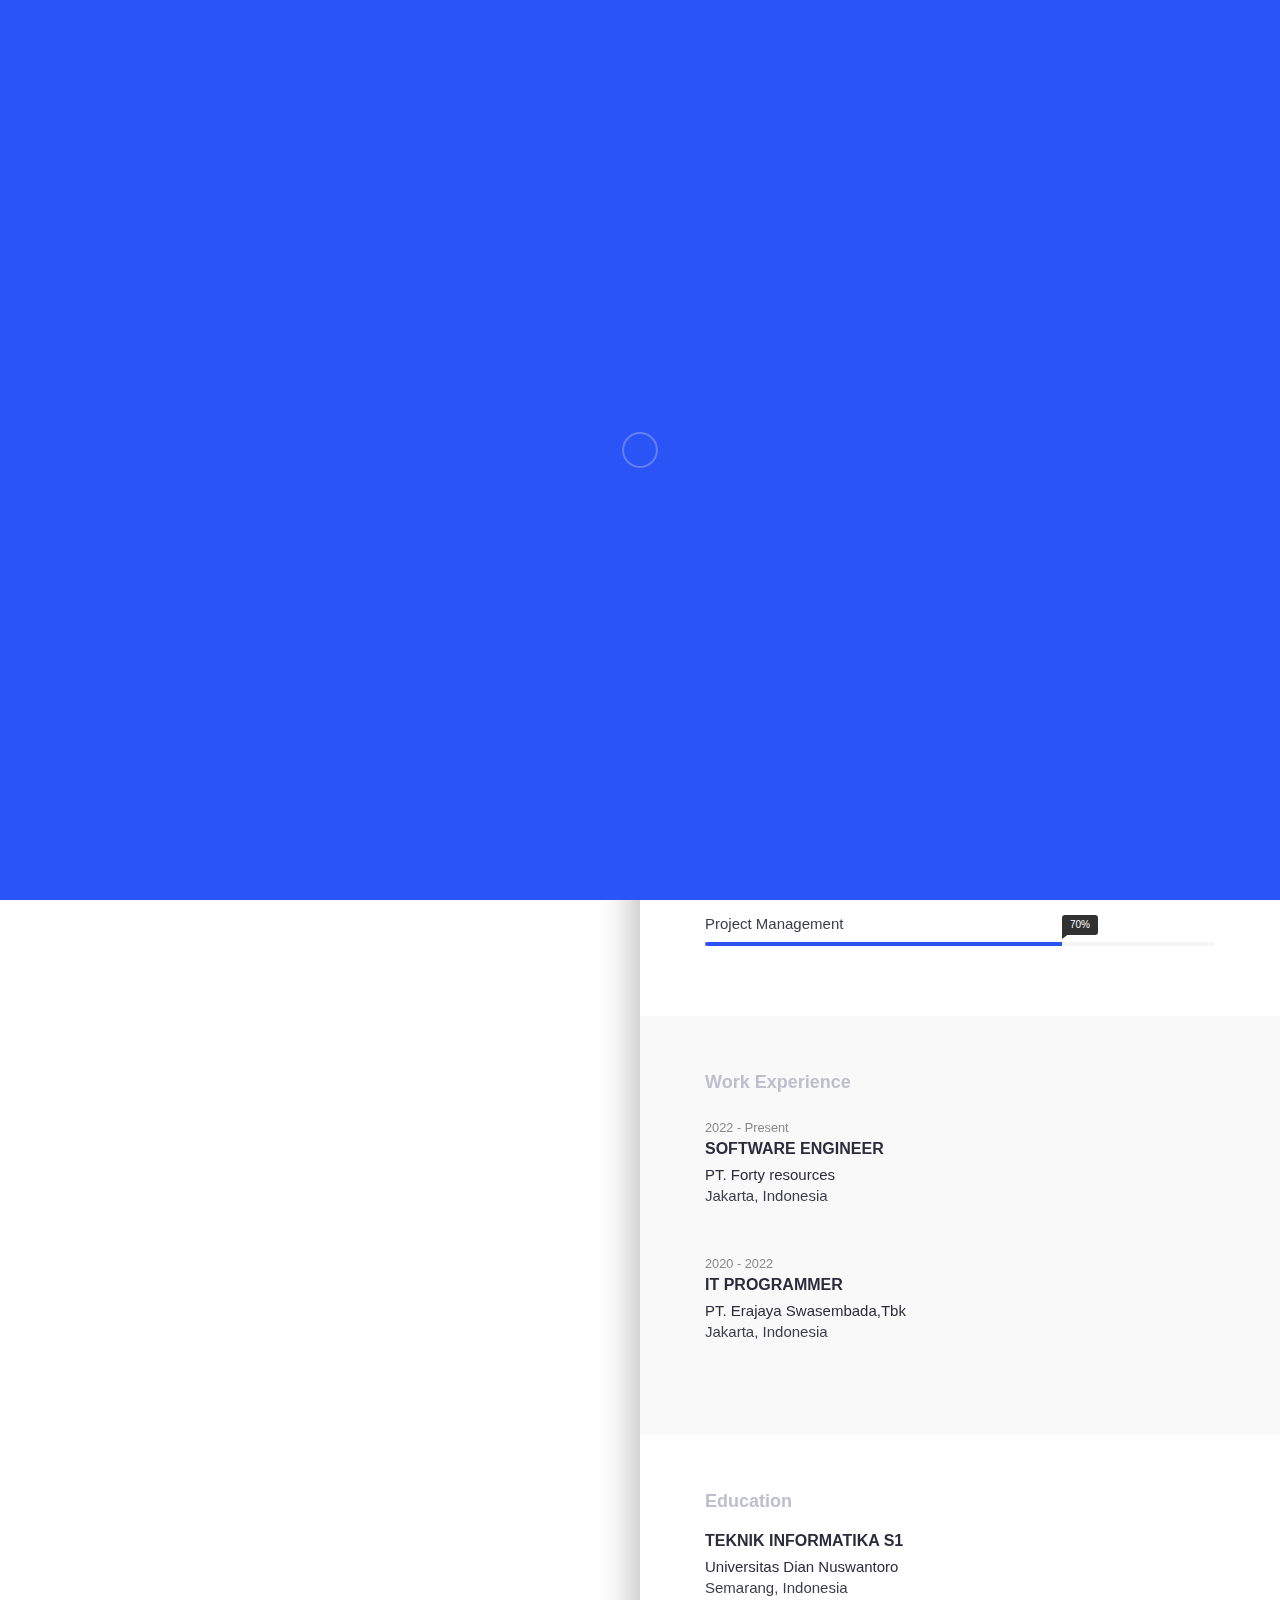
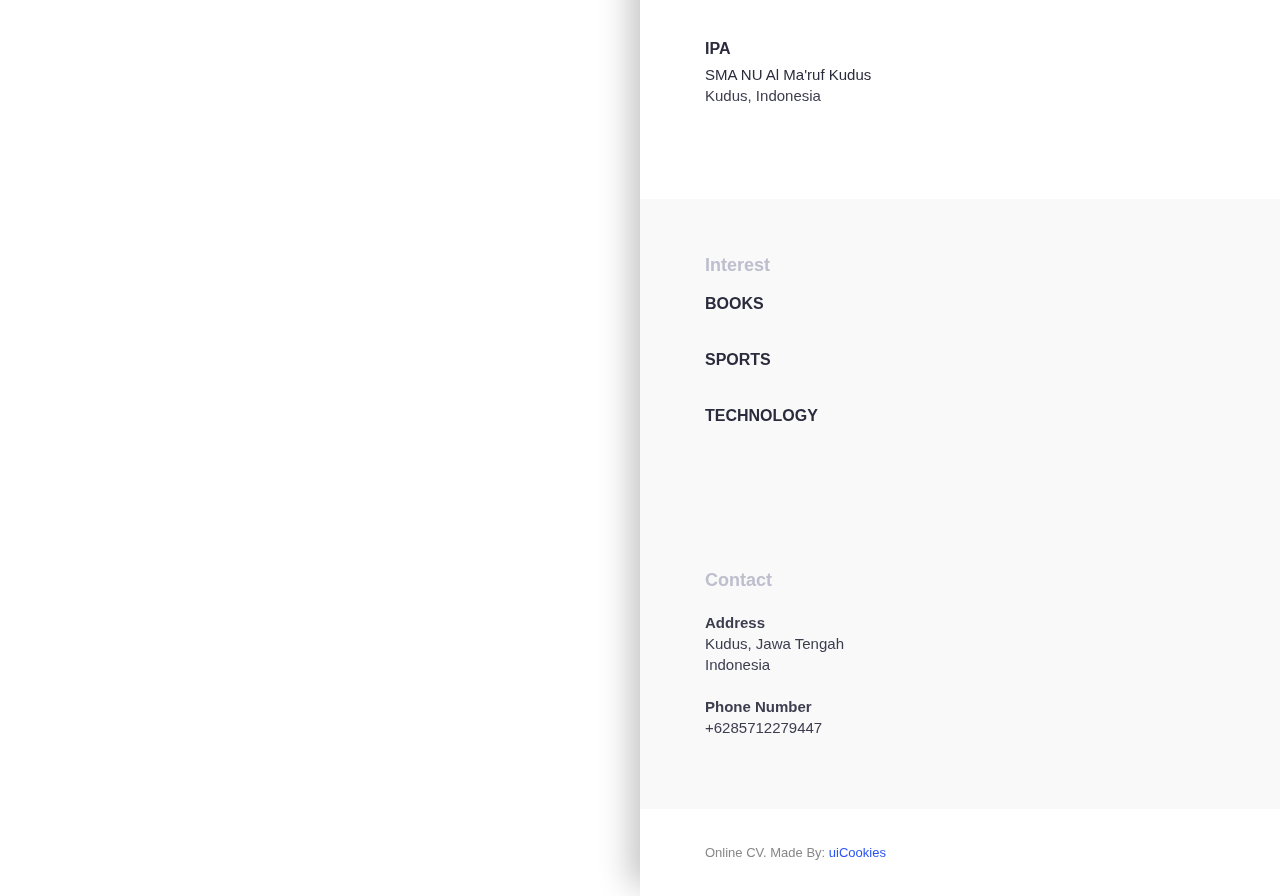
==== commit c7ffb793: "update" ====
--- a/index.html
+++ b/index.html
@@ -1,9 +1,7 @@
 <!DOCTYPE html>
 <html>
 
-<!-- Mirrored from uicookies.com/demo/theme/onlinecv/ by HTTrack Website Copier/3.x [XR&CO'2014], Fri, 05 Aug 2022 07:48:06 GMT -->
-<!-- Added by HTTrack -->
-<meta http-equiv="content-type" content="text/html;charset=UTF-8" /><!-- /Added by HTTrack -->
+<meta http-equiv="content-type" content="text/html;charset=UTF-8" />
 
 <head>
     <meta charset="utf-8">
@@ -63,10 +61,10 @@
     <link href="css/style.css" rel="stylesheet">
 
 
-    <!--[if lt IE 9]>
+    <!-- [if lt IE 9] -->
     <script src="https://oss.maxcdn.com/html5shiv/3.7.2/html5shiv.min.js"></script>
     <script src="https://oss.maxcdn.com/respond/1.4.2/respond.min.js"></script>
-    <![endif]-->
+    
     <meta name="robots" content="noindex, nofollow">
     <script nonce="e497c7bb-1c0c-4a11-91c6-a1e1ee190eb5">
         (function (w, d) {
@@ -170,26 +168,8 @@
                             </div>
                             <div class="col-md-12">
                                 <p>
-                                    Credibly embrace visionary internal or "organic" sources and business benefits.
-                                    Collaboratively
-                                    integrate efficient portals rather than customized customer service. Assertively
-                                    deliver
-                                    frictionless services via leveraged interfaces. Conveniently evisculate accurate
-                                    sources and
-                                    process-centric expertise. Energistically fabricate customized imperatives through
-                                    cooperative
-                                    catalysts for change.
+                                    Hi, I'm a Software Engineer with experience in web technologies stack, I have the desire to expand current knowledge and learn new skills.
                                 </p>
-                                <p>
-                                    Dramatically predominate mission-critical materials and cooperative systems.
-                                    Holisticly synergize
-                                    optimal results through team building "outside the box" thinking. Seamlessly
-                                    facilitate frictionless
-                                    relationships via robust imperatives. Monotonectally brand wireless products and
-                                    excellent action
-                                    items. Monotonectally disintermediate granular alignments via sustainable
-                                    infomediaries.
-                                </p>
                             </div>
                         </div>
                     </div>
@@ -207,23 +187,23 @@
                         <div class="row">
                             <div class="col-md-6">
                                 <div class="expertise-item">
-                                    <h3>Professionally drive</h3>
+                                    <h3>Web Development</h3>
                                     <p>
-                                        Synergistically strategize customer directed resources rather than principle.
+                                        Design, build, and evolve web-based software
                                     </p>
                                 </div>
                             </div>
                             <div class="col-md-6">
                                 <div class="expertise-item">
-                                    <h3>Seamlessly leverage </h3>
+                                    <h3>Team Work</h3>
                                     <p>
-                                        Quickly repurpose reliable customer service with orthogonal ideas. Competently.
+                                        Collaboration with other teams
                                     </p>
                                 </div>
                             </div>
                         </div>
 
-                        <div class="row">
+                        <!-- <div class="row">
                             <div class="col-md-6">
                                 <div class="expertise-item">
                                     <h3>Interactively incubate</h3>
@@ -240,7 +220,7 @@
                                         Dynamically initiate client-based convergence vis-a-vis performance based. </p>
                                 </div>
                             </div>
-                        </div>
+                        </div> -->
 
                     </div>
 
@@ -259,6 +239,16 @@
                         <div class="row">
                             <div class="col-md-12">
                                 <div class="progress-wrapper">
+                                    <div class="progress-item">
+                                        <span class="progress-title">PHP</span>
+                                        <div class="progress">
+                                            <div class="progress-bar" role="progressbar" aria-valuenow="90"
+                                                aria-valuemin="0" aria-valuemax="100" style="width: 80%"><span
+                                                    class="progress-percent"> 80%</span>
+                                            </div>
+                                        </div>
+                                    </div>
+                                    
                                     <div class="progress-item">
                                         <span class="progress-title">Laravel</span>
                                         <div class="progress">
@@ -274,19 +264,28 @@
                                         <span class="progress-title">SQL</span>
                                         <div class="progress">
                                             <div class="progress-bar" role="progressbar" aria-valuenow="90"
-                                                aria-valuemin="0" aria-valuemax="100" style="width: 80%"><span
-                                                    class="progress-percent"> 80%</span>
-                                            </div>
-                                        </div>
-
+                                                aria-valuemin="0" aria-valuemax="100" style="width: 70%"><span
+                                                    class="progress-percent"> 70%</span>
+                                            </div>
+                                        </div>
+                                    </div>
+
+                                    <div class="progress-item">
+                                        <span class="progress-title">JavaScript</span>
+                                        <div class="progress">
+                                            <div class="progress-bar" role="progressbar" aria-valuenow="90"
+                                                aria-valuemin="0" aria-valuemax="100" style="width: 55%"><span
+                                                    class="progress-percent"> 55%</span>
+                                            </div>
+                                        </div>
                                     </div>
 
                                     <div class="progress-item">
                                         <span class="progress-title">Git</span>
                                         <div class="progress">
                                             <div class="progress-bar" role="progressbar" aria-valuenow="75"
-                                                aria-valuemin="0" aria-valuemax="100" style="width: 65%;"><span
-                                                    class="progress-percent"> 65%</span>
+                                                aria-valuemin="0" aria-valuemax="100" style="width: 75%;"><span
+                                                    class="progress-percent"> 75%</span>
                                             </div>
                                         </div>
 
@@ -307,8 +306,8 @@
                                         <span class="progress-title">Project Management</span>
                                         <div class="progress">
                                             <div class="progress-bar" role="progressbar" aria-valuenow="55"
-                                                aria-valuemin="0" aria-valuemax="100" style="width: 80%;"><span
-                                                    class="progress-percent"> 80%</span>
+                                                aria-valuemin="0" aria-valuemax="100" style="width: 70%;"><span
+                                                    class="progress-percent"> 70%</span>
                                             </div>
                                         </div>
 
@@ -344,7 +343,7 @@
 
                                 <div class="content-item">
                                     <small>2020 - 2022</small>
-                                    <h3>Programmer</h3>
+                                    <h3>IT Programmer</h3>
                                     <h4>PT. Erajaya Swasembada,Tbk</h4>
                                     <p>Jakarta, Indonesia</p>
                                 </div>
@@ -375,7 +374,6 @@
                                 </div>
 
                                 <div class="content-item">
-                                    <!-- <small>2007 - 2010</small> -->
                                     <h3>IPA</h3>
                                     <h4>SMA NU Al Ma'ruf Kudus</h4>
                                     <p>Kudus, Indonesia</p>
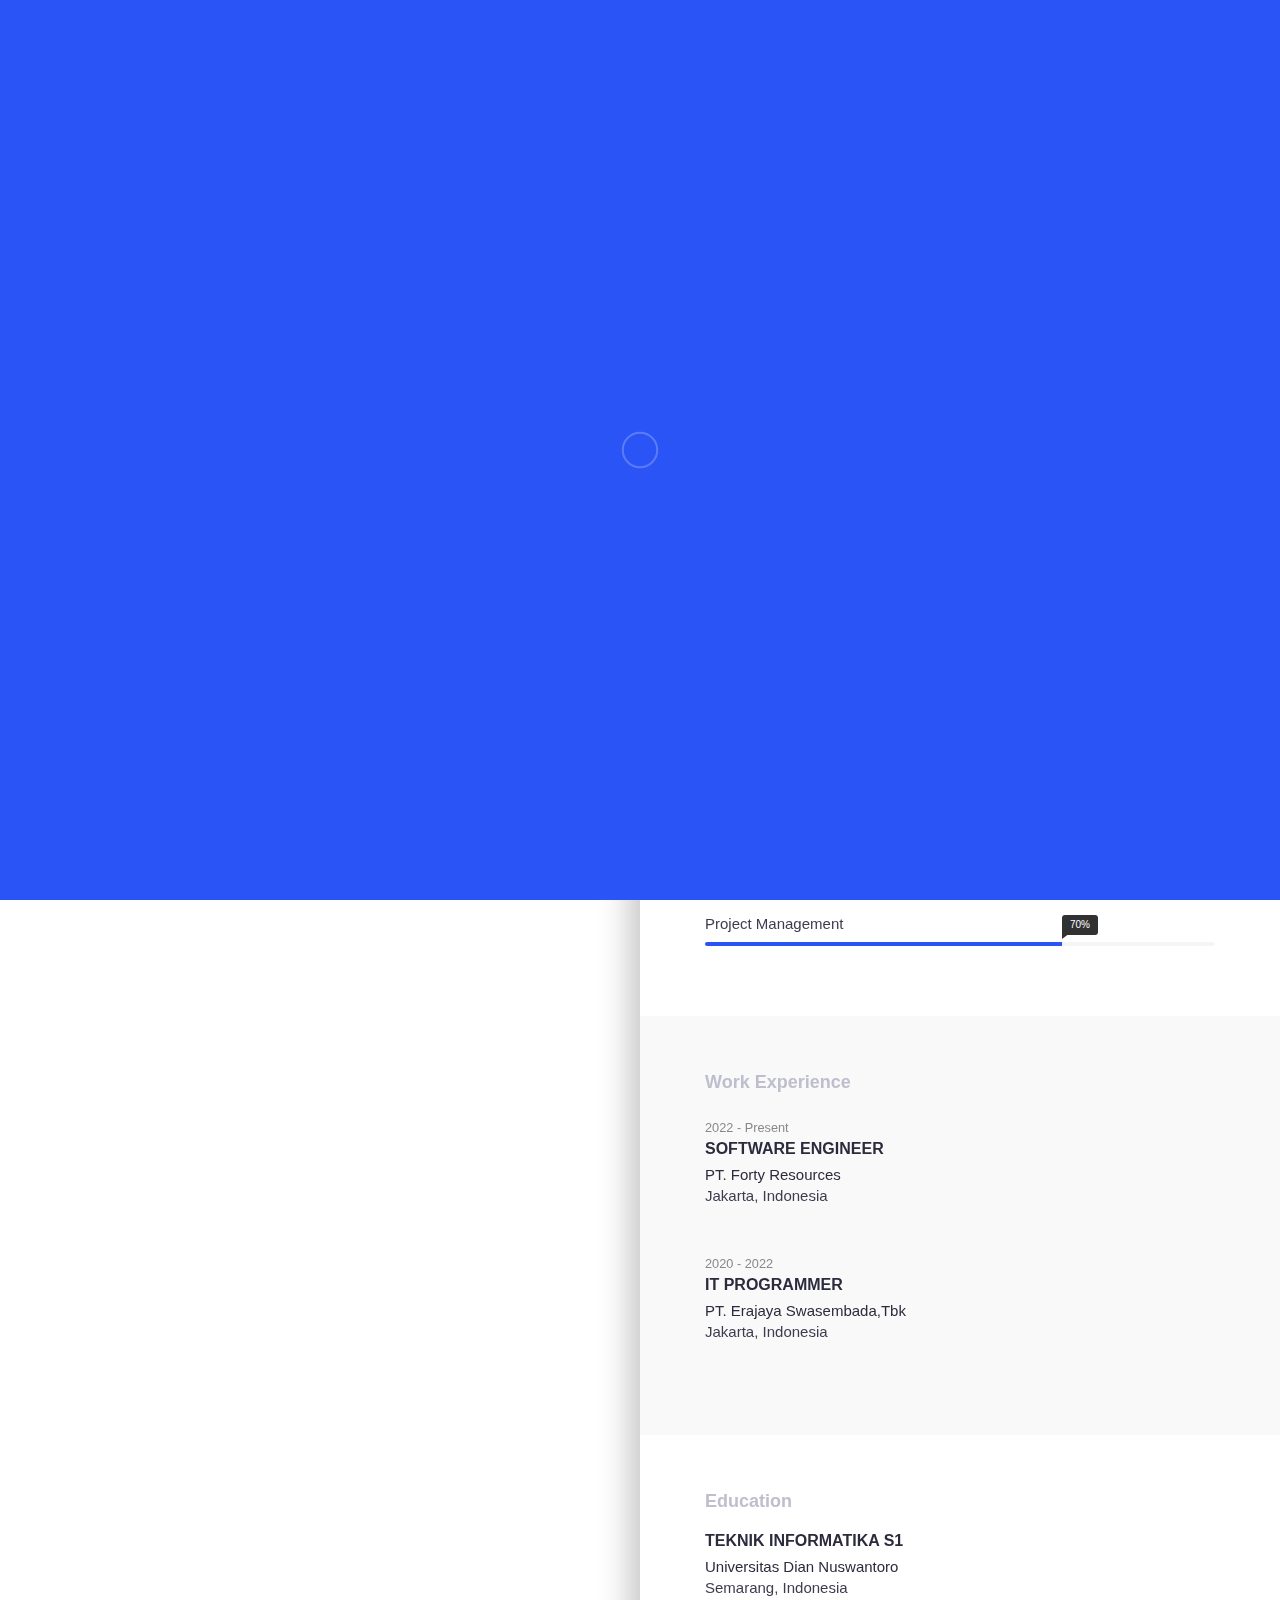
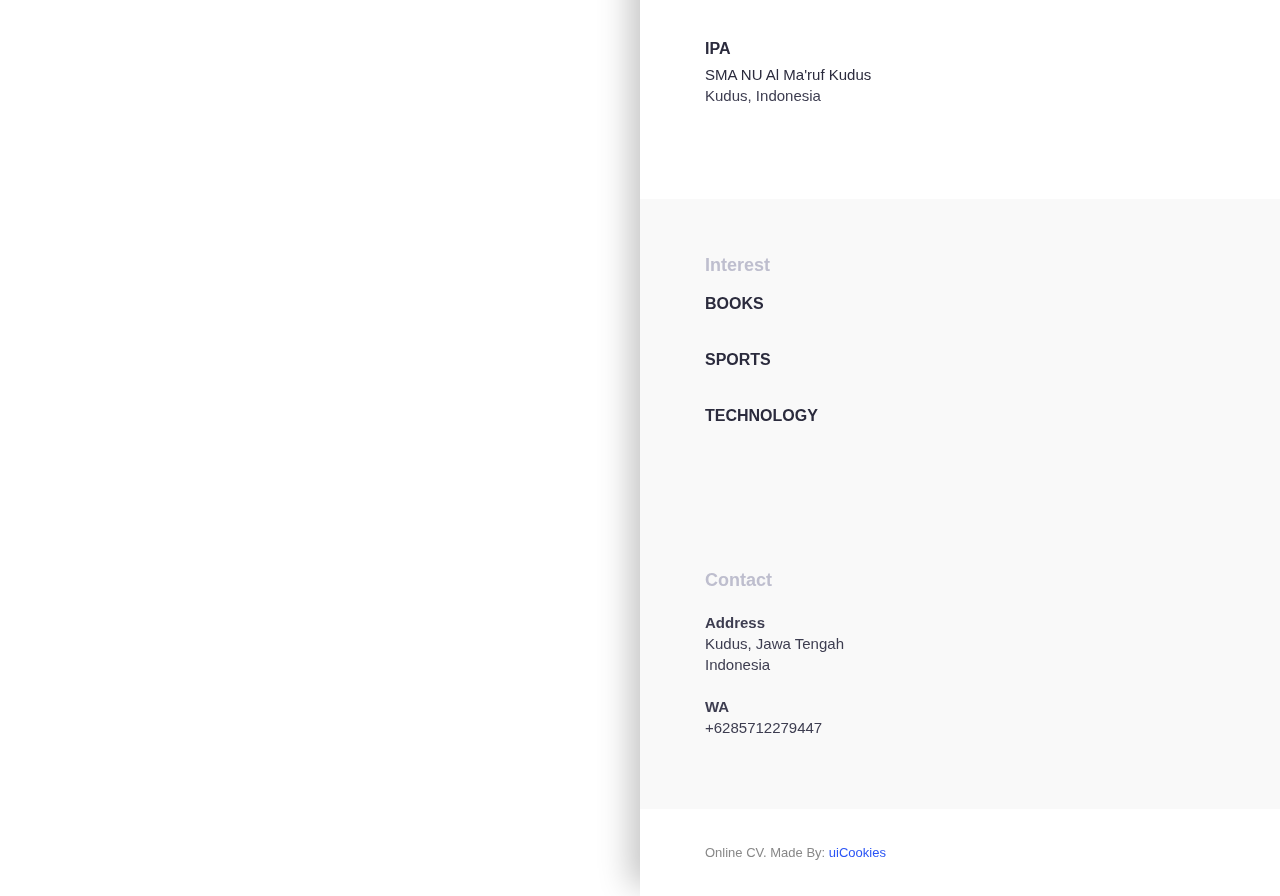
==== commit 14c8df11: "penyesuaian" ====
--- a/index.html
+++ b/index.html
@@ -7,7 +7,8 @@
     <meta charset="utf-8">
     <meta http-equiv="X-UA-Compatible" content="IE=edge">
     <meta name="viewport" content="width=device-width, initial-scale=1">
-
+    <meta name="description" content="Online CV - Sugeng Kurniawan">
+    <meta name="robots" content="index, follow">
     <title>Online CV - Sugeng Kurniawan</title>
 
     <link href="favicon.png" rel=icon>
@@ -202,7 +203,6 @@
                                 </div>
                             </div>
                         </div>
-
                         <!-- <div class="row">
                             <div class="col-md-6">
                                 <div class="expertise-item">
@@ -221,9 +221,7 @@
                                 </div>
                             </div>
                         </div> -->
-
-                    </div>
-
+                    </div>
                 </section>
 
                 <section class="section-wrapper skills-wrapper">
@@ -257,7 +255,6 @@
                                                     class="progress-percent"> 75%</span>
                                             </div>
                                         </div>
-
                                     </div>
 
                                     <div class="progress-item">
@@ -288,7 +285,6 @@
                                                     class="progress-percent"> 75%</span>
                                             </div>
                                         </div>
-
                                     </div>
 
                                     <div class="progress-item">
@@ -299,7 +295,6 @@
                                                     class="progress-percent"> 75%</span>
                                             </div>
                                         </div>
-
                                     </div>
 
                                     <div class="progress-item">
@@ -310,7 +305,6 @@
                                                     class="progress-percent"> 70%</span>
                                             </div>
                                         </div>
-
                                     </div>
 
                                 </div>
@@ -337,7 +331,7 @@
                                 <div class="content-item">
                                     <small>2022 - Present</small>
                                     <h3>Software Engineer</h3>
-                                    <h4>PT. Forty resources</h4>
+                                    <h4>PT. Forty Resources</h4>
                                     <p>Jakarta, Indonesia</p>
                                 </div>
 
@@ -512,7 +506,7 @@
                                     Indonesia
                                 </address>
                                 <address>
-                                    <strong>Phone Number</strong><br>
+                                    <strong>WA</strong><br>
                                     +6285712279447
                                 </address>
                             </div>
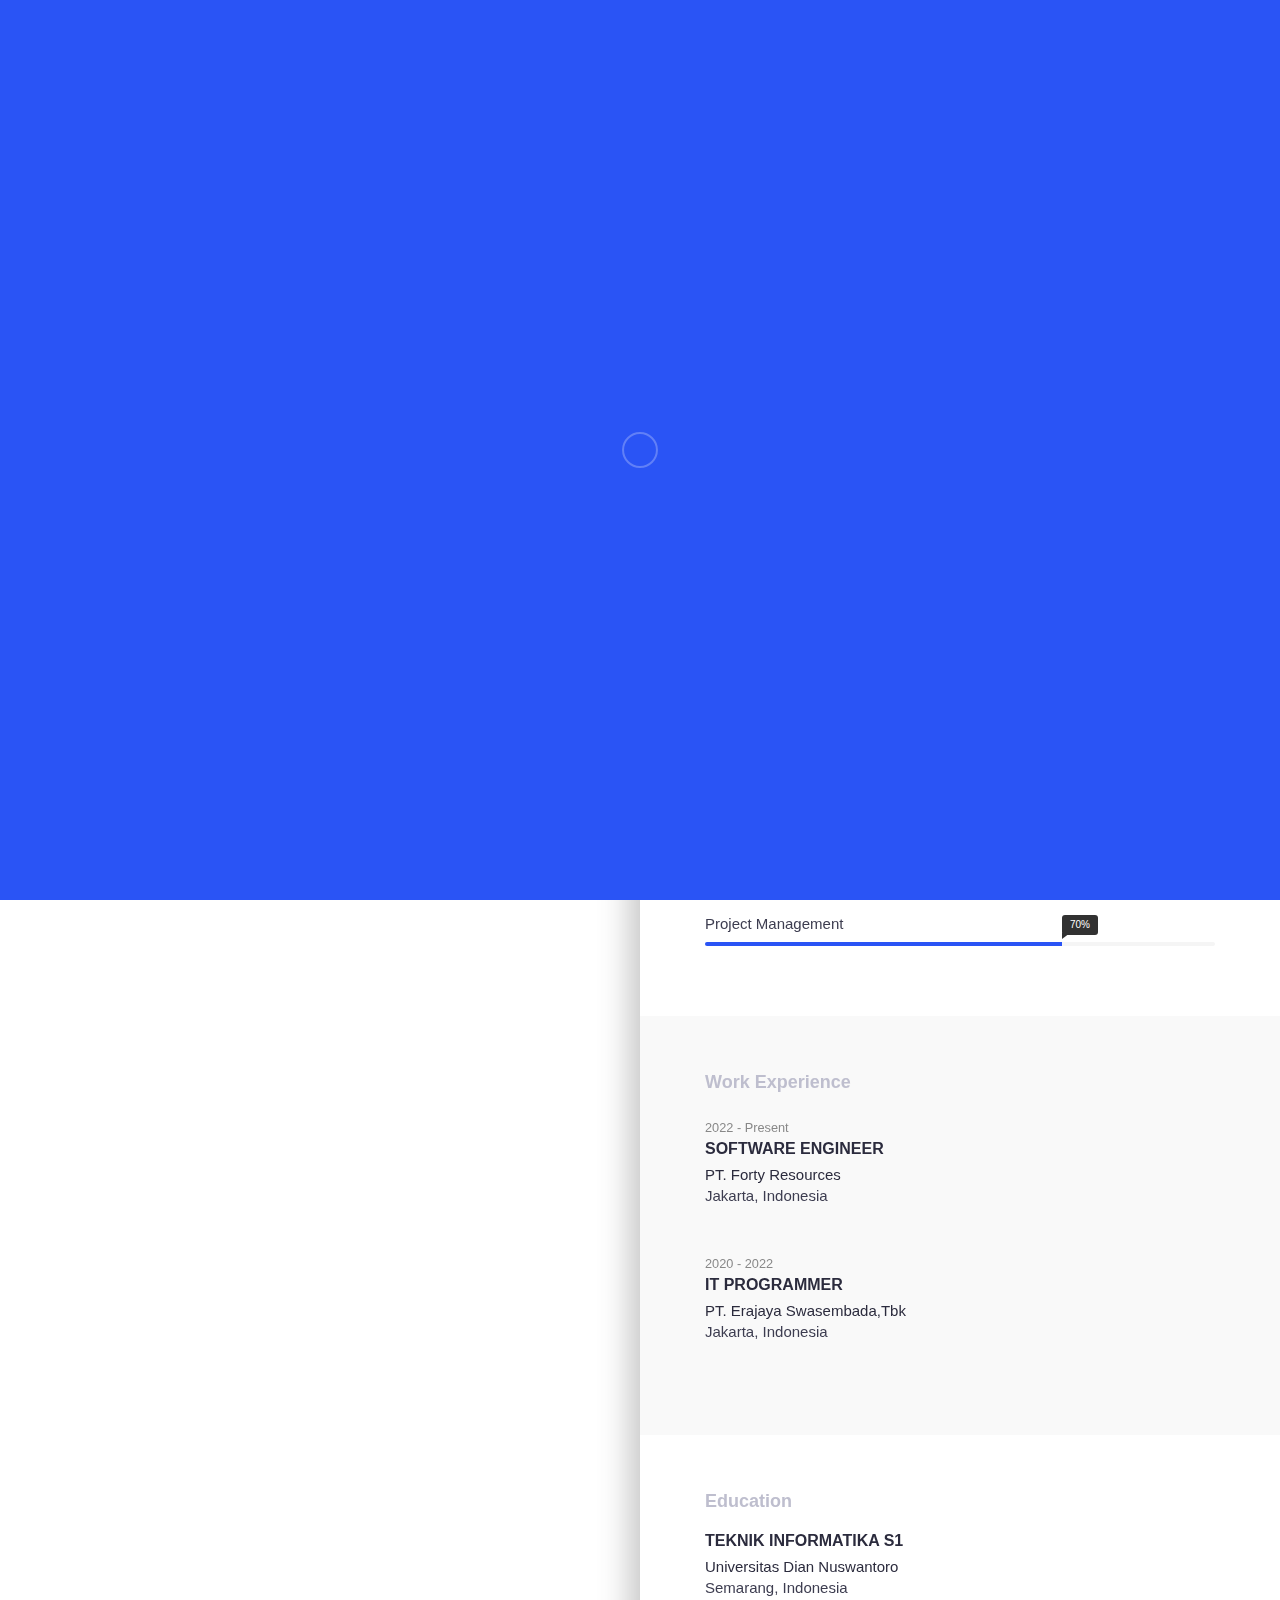
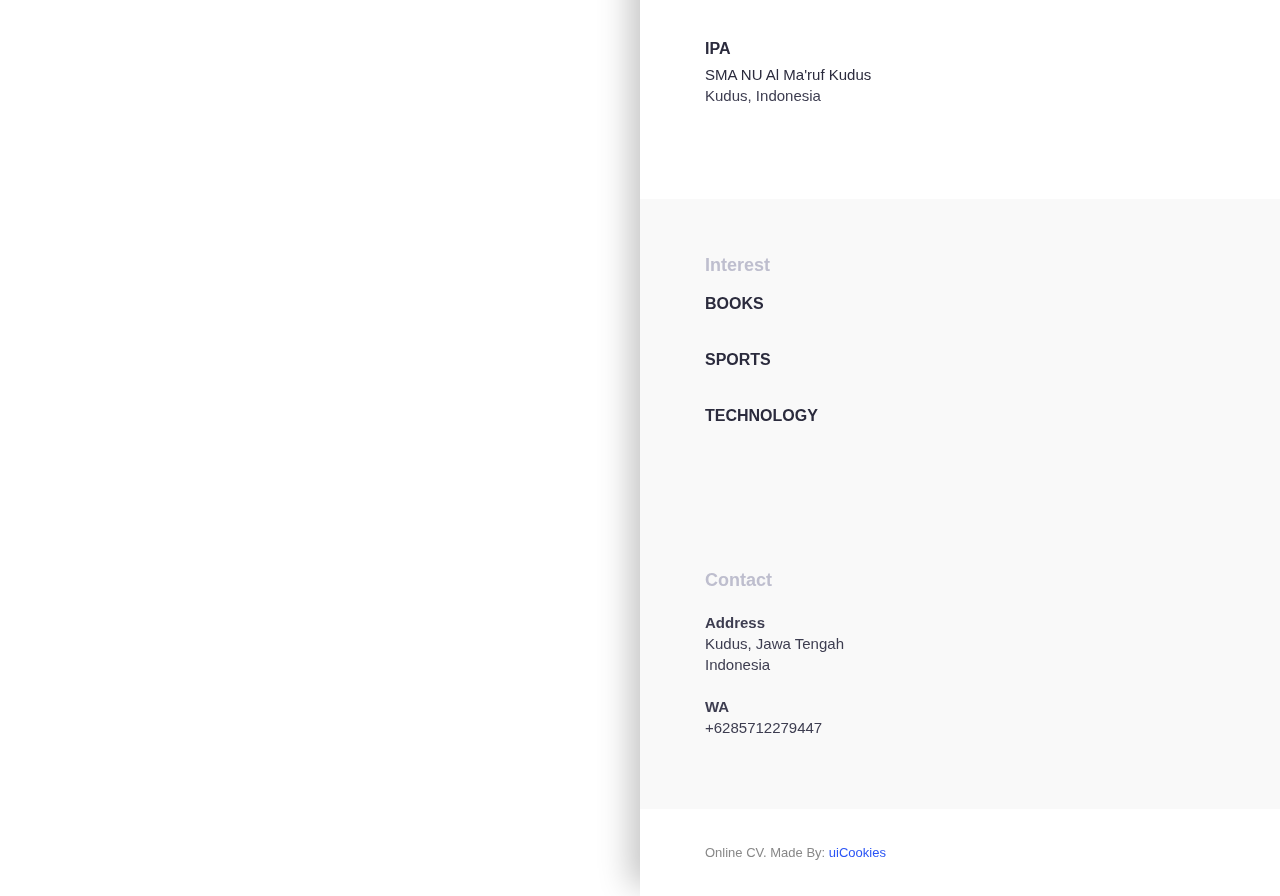
==== commit b4f6bfd2: "Update index.html" ====
--- a/index.html
+++ b/index.html
@@ -9,7 +9,7 @@
     <meta name="viewport" content="width=device-width, initial-scale=1">
     <meta name="description" content="Online CV - Sugeng Kurniawan">
     <meta name="robots" content="index, follow">
-    <title>Online CV - Sugeng Kurniawan</title>
+    <title>Personal Page - Sugeng Kurniawan</title>
 
     <link href="favicon.png" rel=icon>
 
@@ -63,8 +63,8 @@
 
 
     <!-- [if lt IE 9] -->
-    <script src="https://oss.maxcdn.com/html5shiv/3.7.2/html5shiv.min.js"></script>
-    <script src="https://oss.maxcdn.com/respond/1.4.2/respond.min.js"></script>
+<!--     <script src="https://oss.maxcdn.com/html5shiv/3.7.2/html5shiv.min.js"></script>
+    <script src="https://oss.maxcdn.com/respond/1.4.2/respond.min.js"></script> -->
     
     <meta name="robots" content="noindex, nofollow">
     <script nonce="e497c7bb-1c0c-4a11-91c6-a1e1ee190eb5">
@@ -552,4 +552,4 @@
         data-cf-beacon='{"rayId":"735dedb1aafe87b7","token":"1aea4905526a46c1a4fc9bc1d0e89a42","version":"2022.6.0","si":100}'
         crossorigin="anonymous"></script>
 </body>
-</html>+</html>
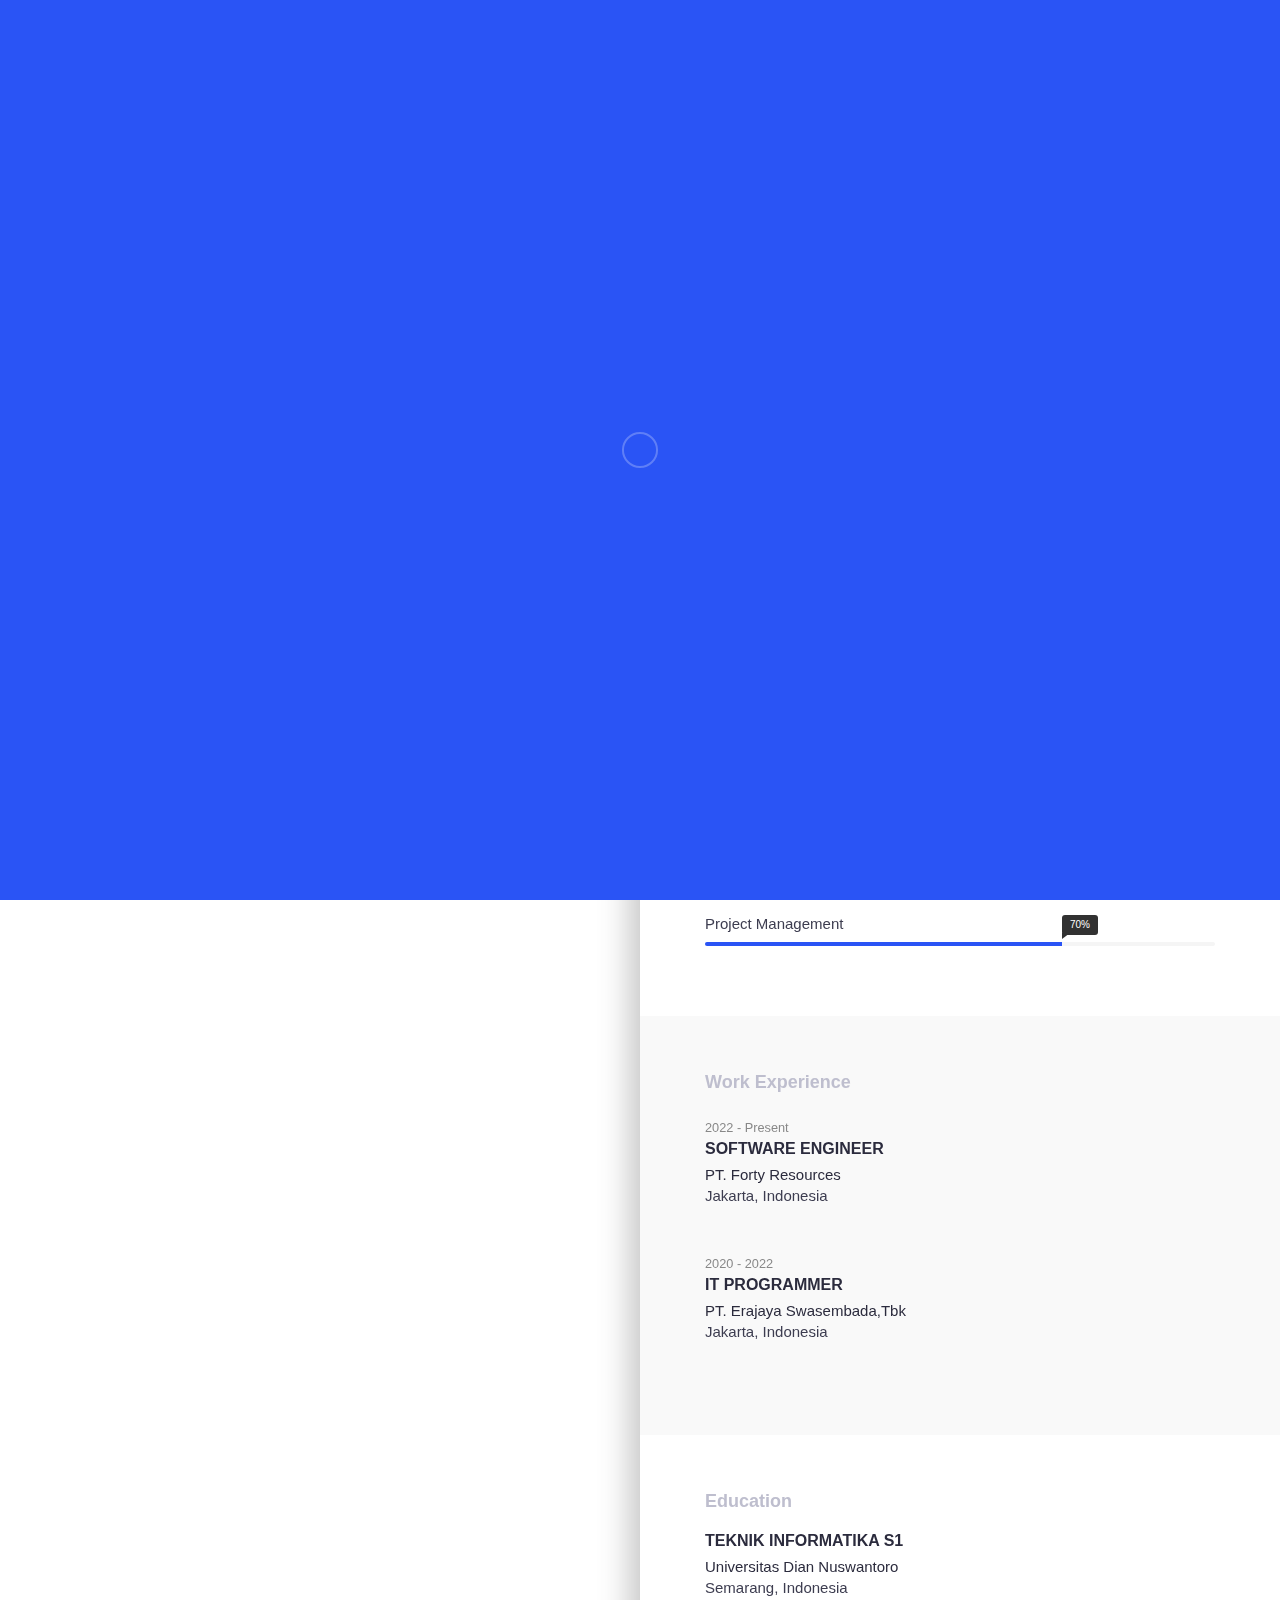
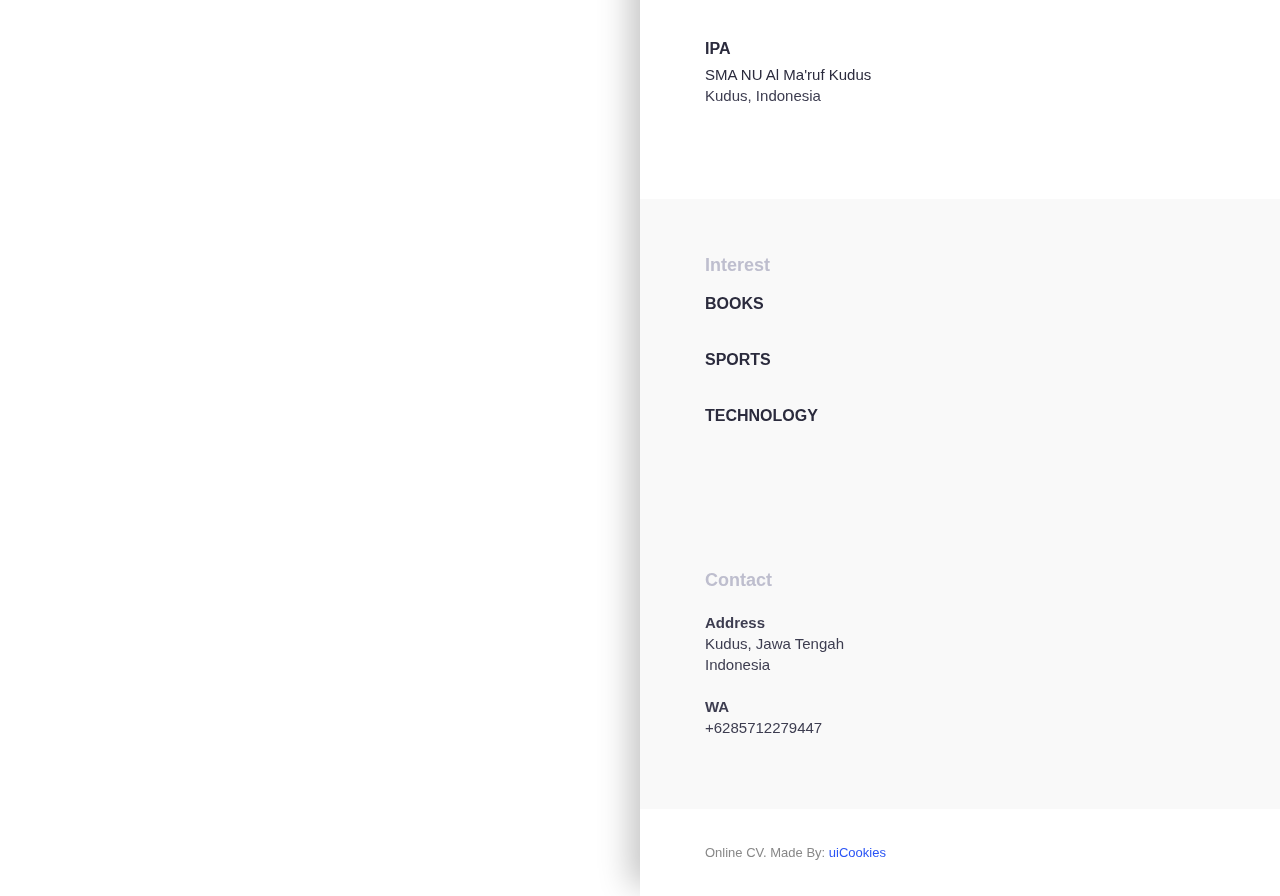
==== commit f8a0f305: "title name" ====
--- a/index.html
+++ b/index.html
@@ -9,7 +9,7 @@
     <meta name="viewport" content="width=device-width, initial-scale=1">
     <meta name="description" content="Online CV - Sugeng Kurniawan">
     <meta name="robots" content="index, follow">
-    <title>Personal Page - Sugeng Kurniawan</title>
+    <title>Sugeng Kurniawan</title>
 
     <link href="favicon.png" rel=icon>
 
